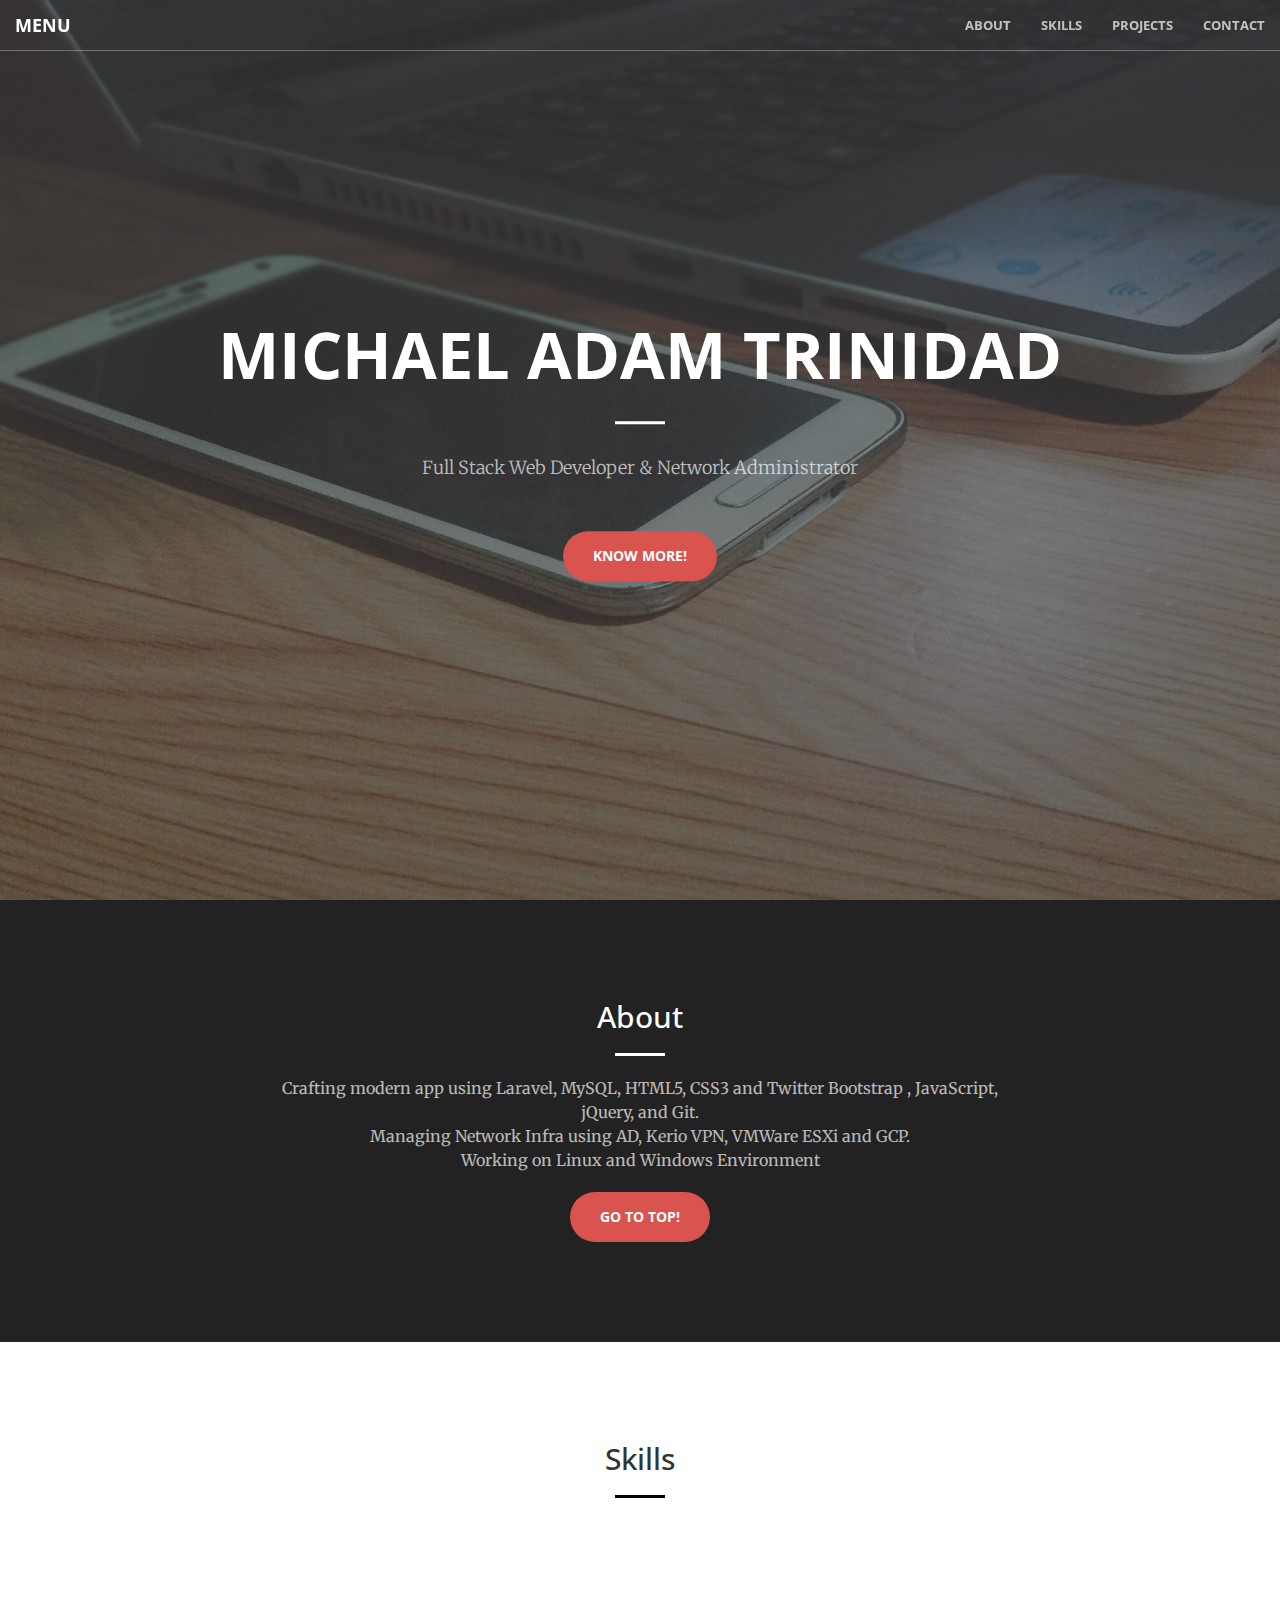
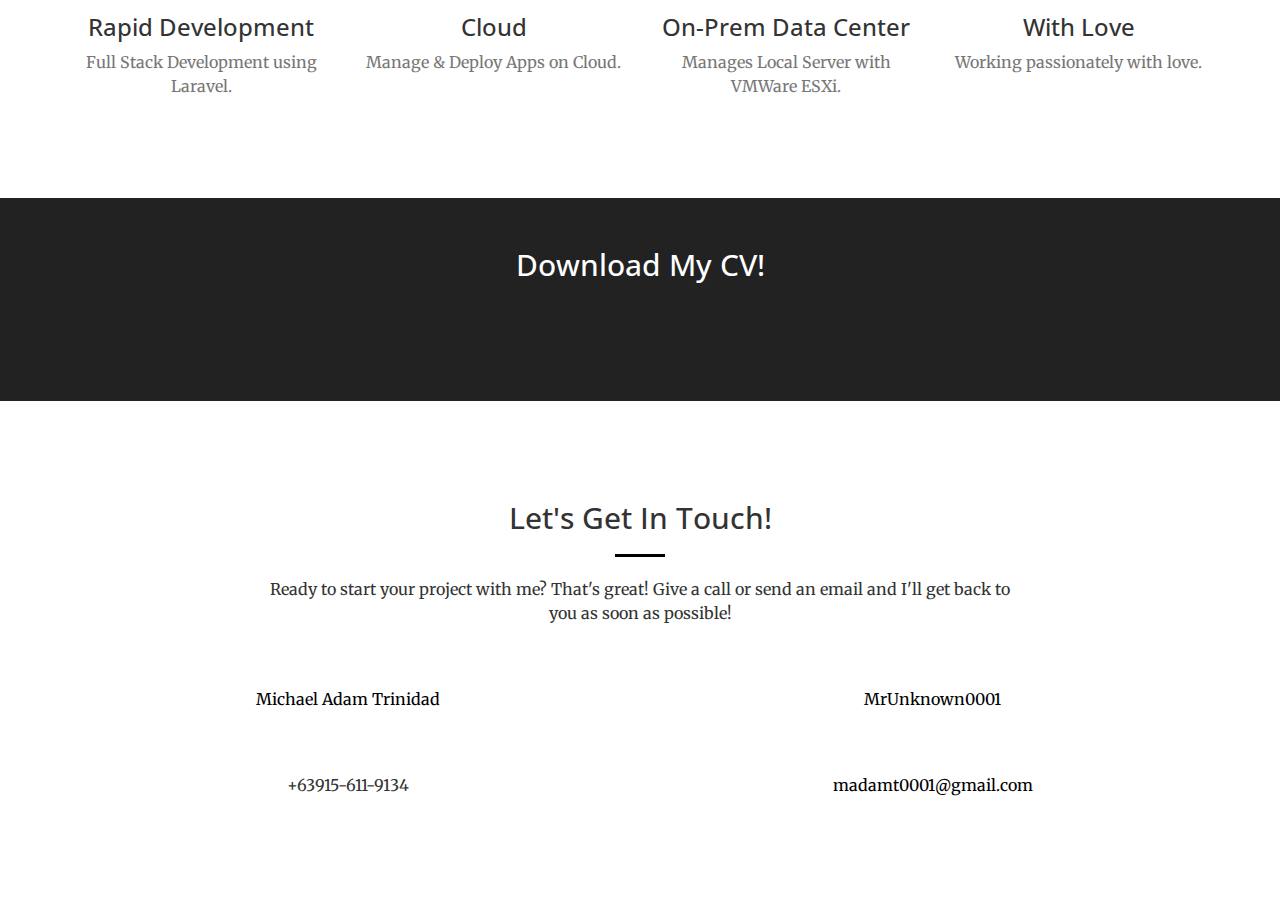
==== portfolio/index.html @ 3e6d8b41 "Updated Links" ====
<!DOCTYPE html>
<html lang="en">

<head>

    <meta charset="utf-8"/>
    <meta http-equiv="X-UA-Compatible" content="IE=edge"/>
    <meta name="viewport" content="width=device-width, initial-scale=1"/>
	<meta name="description" content="Michael Adam Estabillo Trinidad's Portfolio/Website."/>
    <meta name="keywords" content="michael adam trinidad, michael adam website, michael adam trinidad portfolio,
		michael adam tarlac, michael adam gerona tarlac"/>
	<meta name="robots" content="index/nofollow" />
    <meta name="author" content="Michael Adam E. Trinidad"/>
	
	<meta name="wot-verification" content="3be8ffccf00eaa9c3e6f"/>

    <title>Michael Adam E. Trindiad</title>

    <!-- Bootstrap Core CSS -->
    <link rel="stylesheet" href="css/bootstrap.min.css" type="text/css">

    <!-- Custom Fonts -->
    <link href='http://fonts.googleapis.com/css?family=Open+Sans:300italic,400italic,600italic,700italic,800italic,400,300,600,700,800' rel='stylesheet' type='text/css'>
    <link href='http://fonts.googleapis.com/css?family=Merriweather:400,300,300italic,400italic,700,700italic,900,900italic' rel='stylesheet' type='text/css'>
    <link rel="stylesheet" href="font-awesome/css/font-awesome.min.css" type="text/css">

    <!-- Plugin CSS -->
    <link rel="stylesheet" href="css/animate.min.css" type="text/css">

    <!-- Custom CSS -->
    <link rel="stylesheet" href="css/creative.css" type="text/css">

    <link rel="canonical" href="http://www.michaeladam.cf/" />
    
    <!-- HTML5 Shim and Respond.js IE8 support of HTML5 elements and media queries -->
    <!-- WARNING: Respond.js doesn't work if you view the page via file:// -->
    <!--[if lt IE 9]>
        <script src="https://oss.maxcdn.com/libs/html5shiv/3.7.0/html5shiv.js"></script>
        <script src="https://oss.maxcdn.com/libs/respond.js/1.4.2/respond.min.js"></script>
    <![endif]-->

</head>

<body id="page-top">

    <nav id="mainNav" class="navbar navbar-default navbar-fixed-top">
        <div class="container-fluid">
            <!-- Brand and toggle get grouped for better mobile display -->
            <div class="navbar-header">
                <button type="button" class="navbar-toggle collapsed" data-toggle="collapse" data-target="#bs-example-navbar-collapse-1">
                    <span class="sr-only">Toggle navigation</span>
                    <span class="icon-bar"></span>
                    <span class="icon-bar"></span>
                    <span class="icon-bar"></span>
                </button>
                <a class="navbar-brand page-scroll" href="#page-top">menu</a>
            </div>

            <!-- Collect the nav links, forms, and other content for toggling -->
            <div class="collapse navbar-collapse" id="bs-example-navbar-collapse-1">
                <ul class="nav navbar-nav navbar-right">
                    <li>
                        <a class="page-scroll" href="#about">About</a>
                    </li>
                    <li>
                        <a class="page-scroll" href="#skills">Skills</a>
                    </li>
                    <li>
                        <!-- <a class="page-scroll" href="#projects">Projects</a> -->
                        <a class="page-scroll" href="/projects">Projects</a>
                    </li>
                    <li>
                        <a class="page-scroll" href="#contact">Contact</a>
                    </li>
                </ul>
            </div>
            <!-- /.navbar-collapse -->
        </div>
        <!-- /.container-fluid -->
    </nav>

    <header>
        <div class="header-content">
            <div class="header-content-inner">
                <h1>Michael Adam Trinidad</h1>
                <hr class="light">
				<p>
				Full Stack Web Developer &amp; Network Administrator
				</p>
                <a href="#about" class="btn btn-danger btn-xl page-scroll">Know More!</a>
            </div>
        </div>
    </header>

    <section class="bg-dark" id="about">
        <div class="container">
            <div class="row">
                <div class="col-lg-8 col-lg-offset-2 text-center">
                    <h2 class="section-heading light">About</h2>
                    <hr class="light">
                    <p class="text-faded">
						Crafting modern app using Laravel, MySQL, HTML5, CSS3 and Twitter Bootstrap , JavaScript, jQuery, and Git.
                        <br>
                        Managing Network Infra using AD, Kerio VPN, VMWare ESXi and GCP.
                        <br>
                        Working on Linux and Windows Environment
					</p>
                    <a href="#" class="btn btn-danger btn-xl">Go To Top!</a>
                </div>
            </div>
        </div>
    </section>

    <section id="skills">
        <div class="container">
            <div class="row">
                <div class="col-lg-12 text-center">
                    <h2 class="section-heading">Skills</h2>
                    <div class="text-dark"><hr></div>
                </div>
            </div>
        </div>
        <div class="container">
            <div class="row">
                <div class="col-lg-3 col-md-6 text-center">
                    <div class="service-box">
                        <i class="fa fa-4x fa-flash wow bounceIn text-danger"></i>
                        <h3>Rapid Development</h3>
                        <p class="text-muted">Full Stack Development using Laravel.</p>
                    </div>
                </div>
                <div class="col-lg-3 col-md-6 text-center">
                    <div class="service-box">
                        <i class="fa fa-4x fa-cloud wow bounceIn text-danger" data-wow-delay=".1s"></i>
                        <h3>Cloud</h3>
                        <p class="text-muted">Manage &amp; Deploy Apps on Cloud.</p>
                    </div>
                </div>
                <div class="col-lg-3 col-md-6 text-center">
                    <div class="service-box">
                        <i class="fa fa-4x fa-server wow bounceIn text-danger" data-wow-delay=".2s"></i>
                        <h3>On-Prem Data Center</h3>
                        <p class="text-muted">Manages Local Server with VMWare ESXi.</p>
                    </div>
                </div>
                <div class="col-lg-3 col-md-6 text-center">
                    <div class="service-box">
                        <i class="fa fa-4x fa-heart wow bounceIn text-danger" data-wow-delay=".3s"></i>
                        <h3>With Love</h3>
                        <p class="text-muted">Working passionately with love.</p>
                    </div>
                </div>
            </div>
        </div>
    </section>

    <!-- <section class="no-padding" id="projects">
        <div class="container-fluid">
            <div class="row">
                <h2 class="text-center">Projects</h2>
                <hr class="bg-dark">
                <div class="col-md-6">
                    <h3>Github Repo</h3>
                    <ul>
                        <li><a href="https://github.com/mrunknown0001" target="_blank">Public Repo</a></li>
                    </ul>
                </div>
                <div class="col-md-6">
                    <h3>Live Project</h3>
                    <ul>
                        <li><a href="https://brooksidegroup.org" target="_blank">Brookside Group of Companies</a></li>
                        <li><a href="https://status.bfcgroup.ph" target="_blank">Status Page System</a></li>
                        <li><a href="https://helpdesk.bfcgroup.ph" target="_blank">Helpdesk Facility</a></li>
                        <li><a href="https://jwo.bfcgroup.ph" target="_blank">Job Order Management</a></li>
                    </ul>
                </div>
            </div>
        </div>
    </section> -->

    <aside class="bg-dark">
        <div class="container text-center">
            <div class="call-to-action">
                <h2>Download My CV!</h2>
                <a href="docs/CV.pdf" target="_blank" class="btn btn-danger btn-xl wow tada">Click Me!</a>
            </div>
        </div>
    </aside>

    <section id="contact">
        <div class="container">
            <div class="row">
                <div class="col-lg-8 col-lg-offset-2 text-center">
                    <h2 class="section-heading">Let's Get In Touch!</h2>
                    <hr class="text-danger">
                    <p>Ready to start your project with me? That's great! Give a call or send an email and I'll get back to you as soon as possible!</p>
                </div>
            </div>
            <div class="row">
                <div class="col-md-6 text-center">
                    <i class="fa fa-linkedin-square fa-3x wow bounceIn"></i>
                    <p><a href="https://www.linkedin.com/in/michael-adam-trinidad-03480523b/" target="_blank">Michael Adam Trinidad</a></p>
                </div>
                <div class="col-md-6 text-center">
                    <i class="fa fa-github fa-3x wow bounceIn"></i>
                    <p><a href="https://github.com/mrunknown0001" target="_blank">MrUnknown0001</a></p>
                </div>
                <div class="col-md-6  text-center">
                    <i class="fa fa-phone fa-3x wow bounceIn"></i>
                    <p>+63915-611-9134</p>
                </div>
                <div class="col-md-6 text-center">
                    <i class="fa fa-envelope-o fa-3x wow bounceIn" data-wow-delay=".1s"></i>
                    <p><a href="mailto:madamt0001@gmail.com">madamt0001@gmail.com</a></p>
                </div>
            </div>
        </div>
    </section>

    <!-- jQuery -->
    <script src="js/jquery.js"></script>

    <!-- Bootstrap Core JavaScript -->
    <script src="js/bootstrap.min.js"></script>

    <!-- Plugin JavaScript -->
    <script src="js/jquery.easing.min.js"></script>
    <script src="js/jquery.fittext.js"></script>
    <script src="js/wow.min.js"></script>

    <!-- Custom Theme JavaScript -->
    <script src="js/creative.js"></script>

</body>

</html><?php
	exit();
?>
---- portfolio/css/creative.css ----
/*!
 * Start Bootstrap - Creative Bootstrap Theme (http://startbootstrap.com)
 * Code licensed under the Apache License v2.0.
 * For details, see http://www.apache.org/licenses/LICENSE-2.0.
 */

html,
body {
    width: 100%;
    height: 100%;
}

body {
    font-family: Merriweather,'Helvetica Neue',Arial,sans-serif;
}

hr {
    max-width: 50px;
    border-color: #000;
    border-width: 3px;
}

hr.light {
    border-color: #fff;
}

a {
    color: #000;
    -webkit-transition: all .35s;
    -moz-transition: all .35s;
    transition: all .35s;
}

a:hover,
a:focus {
    color: #a94442;
}

h1,
h2,
h3,
h4,
h5,
h6 {
    font-family: 'Open Sans','Helvetica Neue',Arial,sans-serif;
}

p {
    margin-bottom: 20px;
    font-size: 16px;
    line-height: 1.5;
}

.bg-primary {
    background-color: #3498db;
}

.bg-dark {
    color: #fff;
    background-color: #222;
}

.text-faded {
    color: rgba(255,255,255,.7);
}

section {
    padding: 100px 0;
}

aside {
    padding: 50px 0;
}

.no-padding {
    padding: 0;
}

.navbar-default {
    border-color: rgba(34,34,34,.05);
    font-family: 'Open Sans','Helvetica Neue',Arial,sans-serif;
    background-color: #fff;
    -webkit-transition: all .35s;
    -moz-transition: all .35s;
    transition: all .35s;
}

.navbar-default .navbar-header .navbar-brand {
    text-transform: uppercase;
    font-family: 'Open Sans','Helvetica Neue',Arial,sans-serif;
    font-weight: 700;
    color: #3498db;
}

.navbar-default .navbar-header .navbar-brand:hover,
.navbar-default .navbar-header .navbar-brand:focus {
    color: #a94442;
}

.navbar-default .nav > li>a,
.navbar-default .nav>li>a:focus {
    text-transform: uppercase;
    font-size: 13px;
    font-weight: 700;
    color: #222;
}

.navbar-default .nav > li>a:hover,
.navbar-default .nav>li>a:focus:hover {
    color: #3498db;
}

.navbar-default .nav > li.active>a,
.navbar-default .nav>li.active>a:focus {
    color: #a94442 !important;
    background-color: transparent;
}

.navbar-default .nav > li.active>a:hover,
.navbar-default .nav>li.active>a:focus:hover {
    background-color: transparent;
}

@media(min-width:768px) {
    .navbar-default {
        border-color: rgba(255,255,255,.3);
        background-color: transparent;
    }

    .navbar-default .navbar-header .navbar-brand {
        color: rgba(255,255,255,.7);
    }

    .navbar-default .navbar-header .navbar-brand:hover,
    .navbar-default .navbar-header .navbar-brand:focus {
        color: #fff;
    }

    .navbar-default .nav > li>a,
    .navbar-default .nav>li>a:focus {
        color: rgba(255,255,255,.7);
    }

    .navbar-default .nav > li>a:hover,
    .navbar-default .nav>li>a:focus:hover {
        color: #fff;
    }

    .navbar-default.affix {
        border-color: rgba(34,34,34,.05);
        background-color: #fff;
    }

    .navbar-default.affix .navbar-header .navbar-brand {
        font-size: 14px;
        color: #3498db;
    }

    .navbar-default.affix .navbar-header .navbar-brand:hover,
    .navbar-default.affix .navbar-header .navbar-brand:focus {
        color: #eb3812;
    }

    .navbar-default.affix .nav > li>a,
    .navbar-default.affix .nav>li>a:focus {
        color: #222;
    }

    .navbar-default.affix .nav > li>a:hover,
    .navbar-default.affix .nav>li>a:focus:hover {
        color: #3498db;
    }
}

header {
    position: relative;
    width: 100%;
    min-height: auto;
    text-align: center;
    color: #fff;
    background-image: url(../img/header.jpg);
    background-position: center;
    -webkit-background-size: cover;
    -moz-background-size: cover;
    background-size: cover;
    -o-background-size: cover;
}

header .header-content {
    position: relative;
    width: 100%;
    padding: 100px 15px;
    text-align: center;
}

header .header-content .header-content-inner h1 {
    margin-top: 0;
    margin-bottom: 0;
    text-transform: uppercase;
    font-weight: 700;
}

header .header-content .header-content-inner hr {
    margin: 30px auto;
}

header .header-content .header-content-inner p {
    margin-bottom: 50px;
    font-size: 16px;
    font-weight: 300;
    color: rgba(255,255,255,.7);
}

@media(min-width:768px) {
    header {
        min-height: 100%;
    }

    header .header-content {
        position: absolute;
        top: 50%;
        padding: 0 50px;
        -webkit-transform: translateY(-50%);
        -ms-transform: translateY(-50%);
        transform: translateY(-50%);
    }

    header .header-content .header-content-inner {
        margin-right: auto;
        margin-left: auto;
        max-width: 1000px;
    }

    header .header-content .header-content-inner p {
        margin-right: auto;
        margin-left: auto;
        max-width: 80%;
        font-size: 18px;
    }
}

.section-heading {
    margin-top: 0;
}

.service-box {
    margin: 50px auto 0;
    max-width: 400px;
}

@media(min-width:992px) {
    .service-box {
        margin: 20px auto 0;
    }
}

.service-box p {
    margin-bottom: 0;
}

.portfolio-box {
    display: block;
    position: relative;
    margin: 0 auto;
    max-width: 650px;
}

.portfolio-box .portfolio-box-caption {
    display: block;
    position: absolute;
    bottom: 0;
    width: 100%;
    height: 100%;
    text-align: center;
    color: #fff;
    opacity: 0;
    background: rgba(52, 152, 219,1.0);
    -webkit-transition: all .35s;
    -moz-transition: all .35s;
    transition: all .35s;
}

.portfolio-box .portfolio-box-caption .portfolio-box-caption-content {
    position: absolute;
    top: 50%;
    width: 100%;
    text-align: center;
    transform: translateY(-50%);
}

.portfolio-box .portfolio-box-caption .portfolio-box-caption-content .project-category,
.portfolio-box .portfolio-box-caption .portfolio-box-caption-content .project-name {
    padding: 0 15px;
    font-family: 'Open Sans','Helvetica Neue',Arial,sans-serif;
}

.portfolio-box .portfolio-box-caption .portfolio-box-caption-content .project-category {
    text-transform: uppercase;
    font-size: 14px;
    font-weight: 600;
}

.portfolio-box .portfolio-box-caption .portfolio-box-caption-content .project-name {
    font-size: 18px;
}

.portfolio-box:hover .portfolio-box-caption {
    opacity: 1;
}

@media(min-width:768px) {
    .portfolio-box .portfolio-box-caption .portfolio-box-caption-content .project-category {
        font-size: 16px;
    }

    .portfolio-box .portfolio-box-caption .portfolio-box-caption-content .project-name {
        font-size: 22px;
    }
}

.call-to-action h2 {
    margin: 0 auto 20px;
}

.text-primary {
    color: #3498db;
}

.no-gutter > [class*=col-] {
    padding-right: 0;
    padding-left: 0;
}

.btn-default {
    border-color: #fff;
    color: #222;
    background-color: #fff;
    -webkit-transition: all .35s;
    -moz-transition: all .35s;
    transition: all .35s;
}

.btn-default:hover,
.btn-default:focus,
.btn-default.focus,
.btn-default:active,
.btn-default.active,
.open > .dropdown-toggle.btn-default {
    border-color: #ededed;
    color: #222;
    background-color: #f2f2f2;
}

.btn-default:active,
.btn-default.active,
.open > .dropdown-toggle.btn-default {
    background-image: none;
}

.btn-default.disabled,
.btn-default[disabled],
fieldset[disabled] .btn-default,
.btn-default.disabled:hover,
.btn-default[disabled]:hover,
fieldset[disabled] .btn-default:hover,
.btn-default.disabled:focus,
.btn-default[disabled]:focus,
fieldset[disabled] .btn-default:focus,
.btn-default.disabled.focus,
.btn-default[disabled].focus,
fieldset[disabled] .btn-default.focus,
.btn-default.disabled:active,
.btn-default[disabled]:active,
fieldset[disabled] .btn-default:active,
.btn-default.disabled.active,
.btn-default[disabled].active,
fieldset[disabled] .btn-default.active {
    border-color: #fff;
    background-color: #fff;
}

.btn-default .badge {
    color: #fff;
    background-color: #222;
}


.btn-primary {
    border-color: #3498db;
    color: #fff;
    background-color: #3498db;
    -webkit-transition: all .35s;
    -moz-transition: all .35s;
    transition: all .35s;
}

.btn-primary:hover,
.btn-primary:focus,
.btn-primary.focus,
.btn-primary:active,
.btn-primary.active,
.open > .dropdown-toggle.btn-primary {
    border-color: #ed431f;
    color: #fff;
    background-color: #00ccff;
}

.btn-primary:active,
.btn-primary.active,
.open > .dropdown-toggle.btn-primary {
    background-image: none;
}

.btn-primary.disabled,
.btn-primary[disabled],
fieldset[disabled] .btn-primary,
.btn-primary.disabled:hover,
.btn-primary[disabled]:hover,
fieldset[disabled] .btn-primary:hover,
.btn-primary.disabled:focus,
.btn-primary[disabled]:focus,
fieldset[disabled] .btn-primary:focus,
.btn-primary.disabled.focus,
.btn-primary[disabled].focus,
fieldset[disabled] .btn-primary.focus,
.btn-primary.disabled:active,
.btn-primary[disabled]:active,
fieldset[disabled] .btn-primary:active,
.btn-primary.disabled.active,
.btn-primary[disabled].active,
fieldset[disabled] .btn-primary.active {
    border-color: #3498db;
    background-color: #3498db;
}

.btn-primary .badge {
    color: #3498db;
    background-color: #fff;
}

.btn {
    border: 0;
    border-radius: 300px;
    text-transform: uppercase;
    font-family: 'Open Sans','Helvetica Neue',Arial,sans-serif;
    font-weight: 700;
}

.btn-xl {
    padding: 15px 30px;
}

::-moz-selection {
    text-shadow: none;
    color: #fff;
    background: #222;
}

::selection {
    text-shadow: none;
    color: #fff;
    background: #222;
}

img::selection {
    color: #fff;
    background: 0 0;
}

img::-moz-selection {
    color: #fff;
    background: 0 0;
}

body {
    webkit-tap-highlight-color: #222;
}
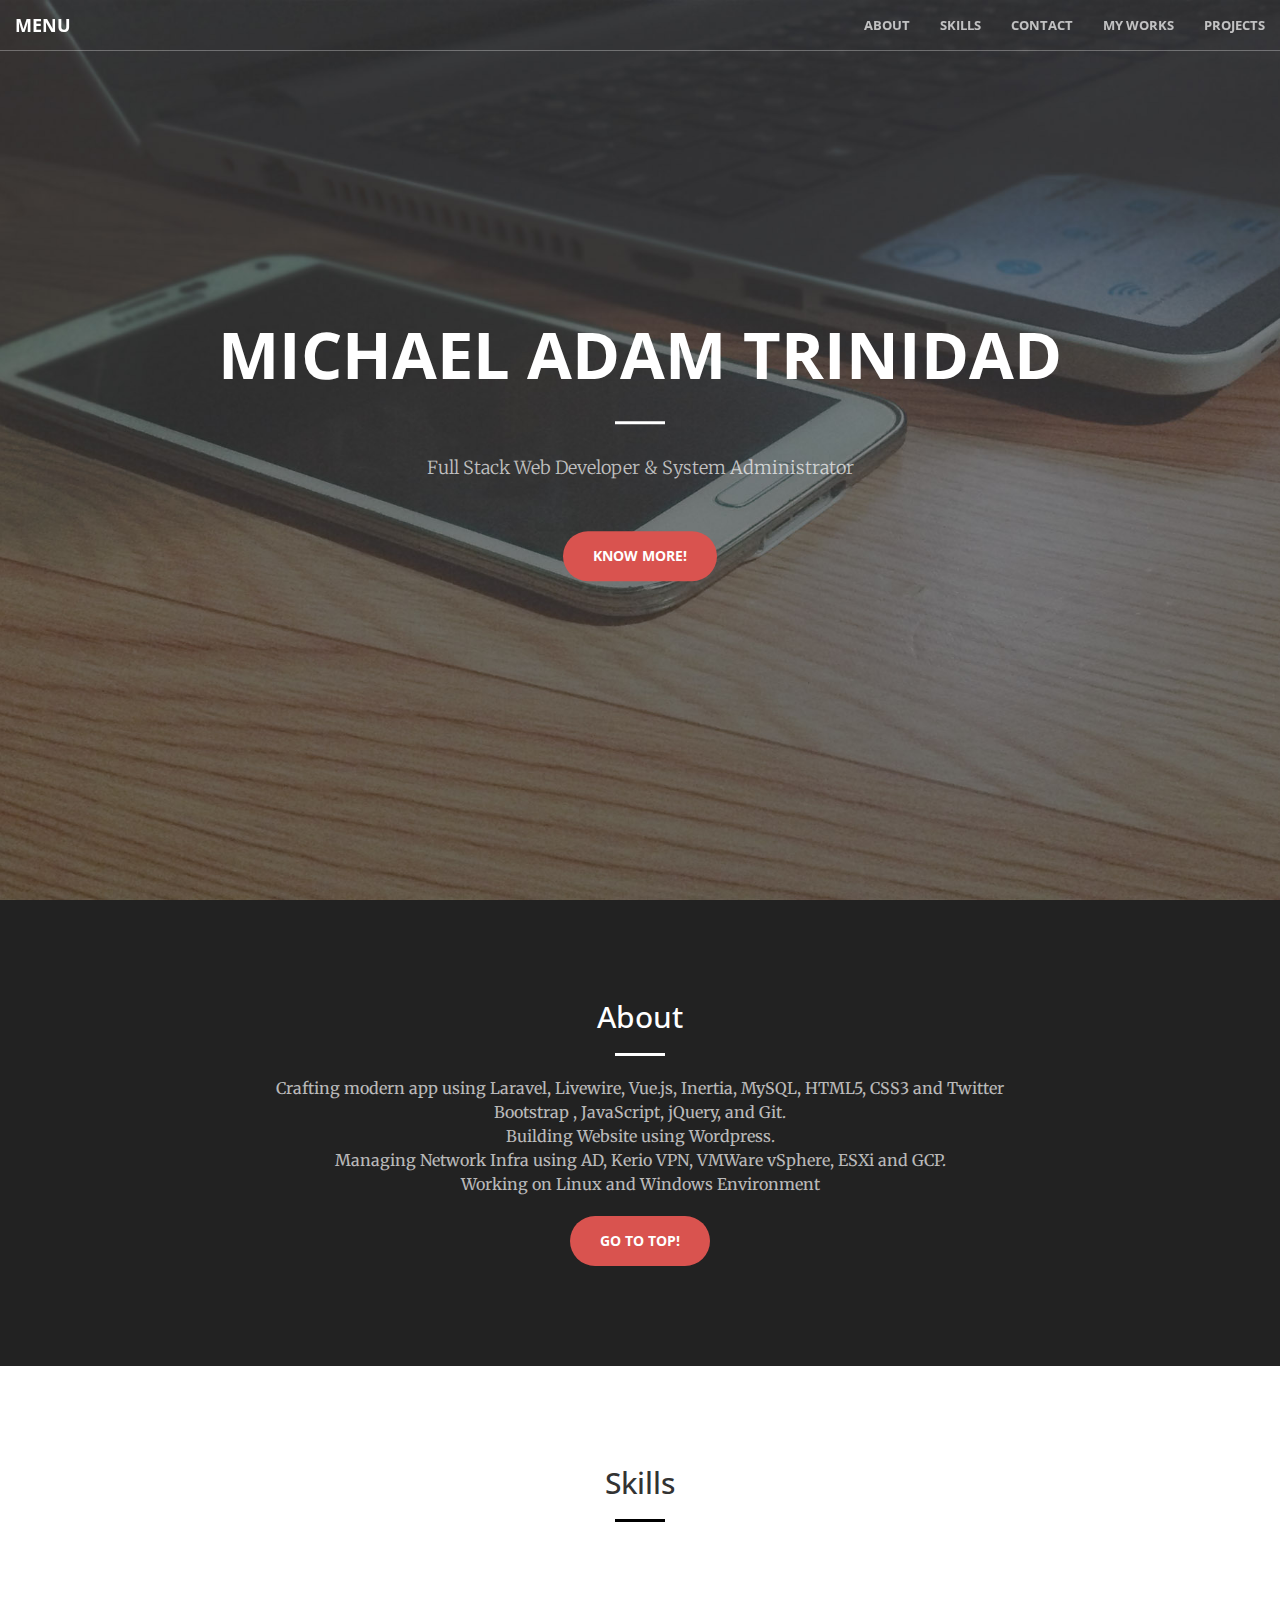
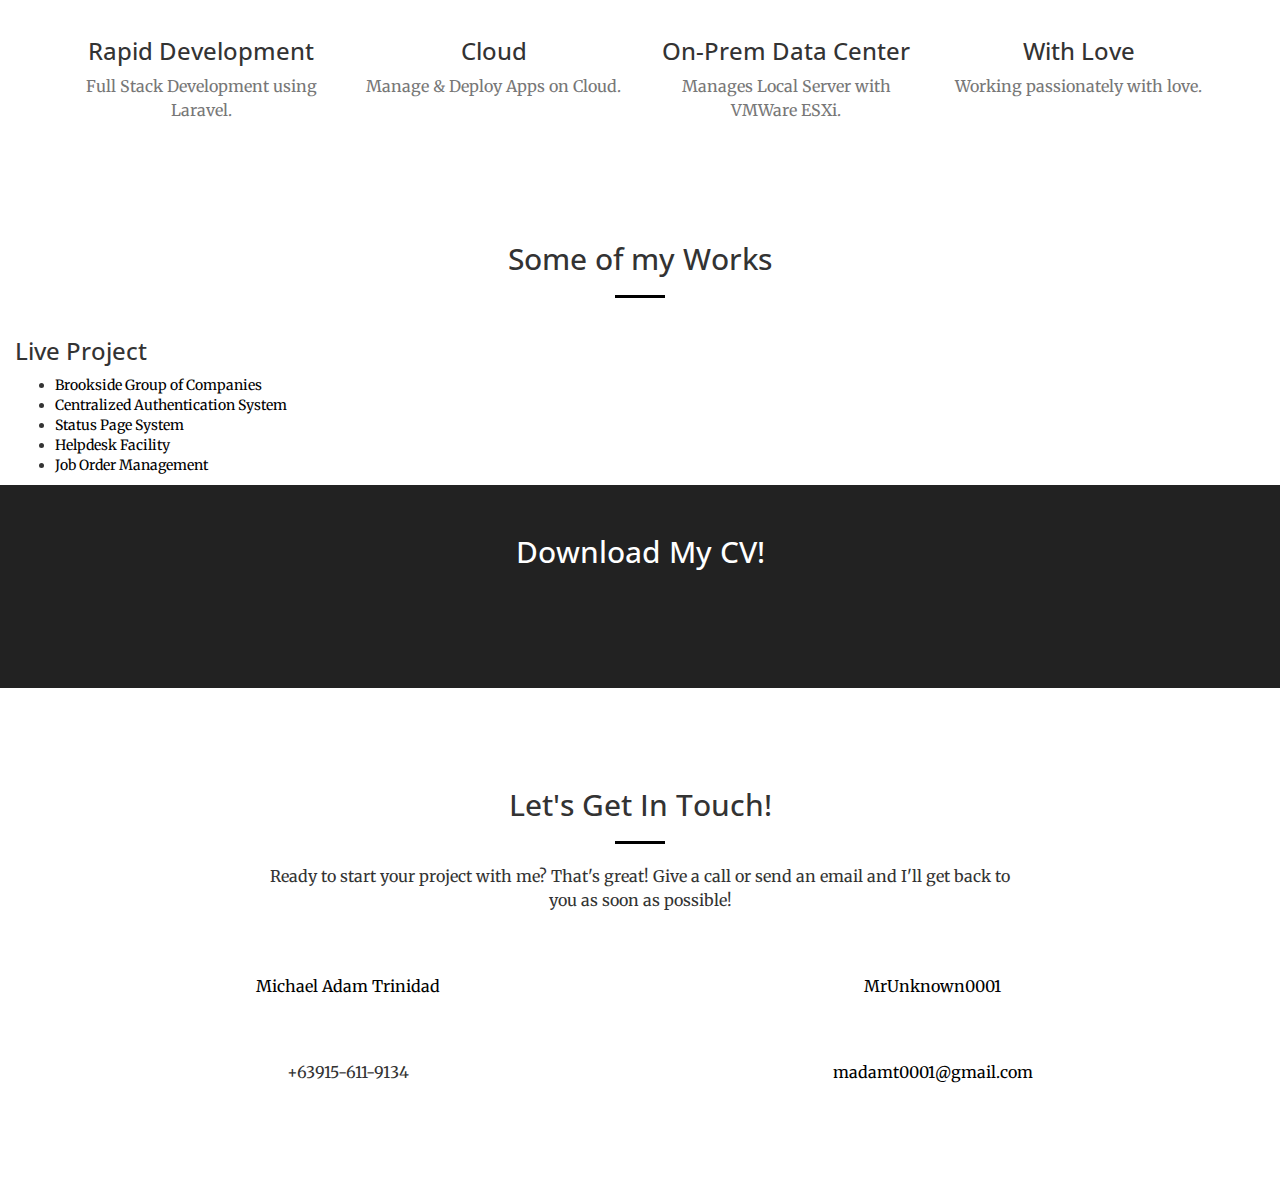
==== commit 77ce3f45: "Updated Links and Added Content" ====
--- a/portfolio/index.html
+++ b/portfolio/index.html
@@ -66,11 +66,13 @@
                         <a class="page-scroll" href="#skills">Skills</a>
                     </li>
                     <li>
-                        <!-- <a class="page-scroll" href="#projects">Projects</a> -->
+                        <a class="page-scroll" href="#contact">Contact</a>
+                    </li>
+                    <li>
+                        <a class="page-scroll" href="#my_works">My Works</a>
+                    </li>
+                    <li>
                         <a class="page-scroll" href="/projects">Projects</a>
-                    </li>
-                    <li>
-                        <a class="page-scroll" href="#contact">Contact</a>
                     </li>
                 </ul>
             </div>
@@ -85,7 +87,7 @@
                 <h1>Michael Adam Trinidad</h1>
                 <hr class="light">
 				<p>
-				Full Stack Web Developer &amp; Network Administrator
+				Full Stack Web Developer &amp; System Administrator
 				</p>
                 <a href="#about" class="btn btn-danger btn-xl page-scroll">Know More!</a>
             </div>
@@ -99,9 +101,11 @@
                     <h2 class="section-heading light">About</h2>
                     <hr class="light">
                     <p class="text-faded">
-						Crafting modern app using Laravel, MySQL, HTML5, CSS3 and Twitter Bootstrap , JavaScript, jQuery, and Git.
+						Crafting modern app using Laravel, Livewire, Vue.js, Inertia, MySQL, HTML5, CSS3 and Twitter Bootstrap , JavaScript, jQuery, and Git.
                         <br>
-                        Managing Network Infra using AD, Kerio VPN, VMWare ESXi and GCP.
+                        Building Website using Wordpress.
+                        <br>
+                        Managing Network Infra using AD, Kerio VPN, VMWare vSphere, ESXi and GCP.
                         <br>
                         Working on Linux and Windows Environment
 					</p>
@@ -154,21 +158,16 @@
         </div>
     </section>
 
-    <!-- <section class="no-padding" id="projects">
+    <section class="no-padding" id="my_works">
         <div class="container-fluid">
             <div class="row">
-                <h2 class="text-center">Projects</h2>
+                <h2 class="text-center">Some of my Works</h2>
                 <hr class="bg-dark">
-                <div class="col-md-6">
-                    <h3>Github Repo</h3>
-                    <ul>
-                        <li><a href="https://github.com/mrunknown0001" target="_blank">Public Repo</a></li>
-                    </ul>
-                </div>
-                <div class="col-md-6">
+                <div class="col-md-12">
                     <h3>Live Project</h3>
                     <ul>
                         <li><a href="https://brooksidegroup.org" target="_blank">Brookside Group of Companies</a></li>
+                        <li><a href="https://bfcgroup.ph" target="_blank">Centralized Authentication System</a></li>
                         <li><a href="https://status.bfcgroup.ph" target="_blank">Status Page System</a></li>
                         <li><a href="https://helpdesk.bfcgroup.ph" target="_blank">Helpdesk Facility</a></li>
                         <li><a href="https://jwo.bfcgroup.ph" target="_blank">Job Order Management</a></li>
@@ -176,7 +175,7 @@
                 </div>
             </div>
         </div>
-    </section> -->
+    </section>
 
     <aside class="bg-dark">
         <div class="container text-center">
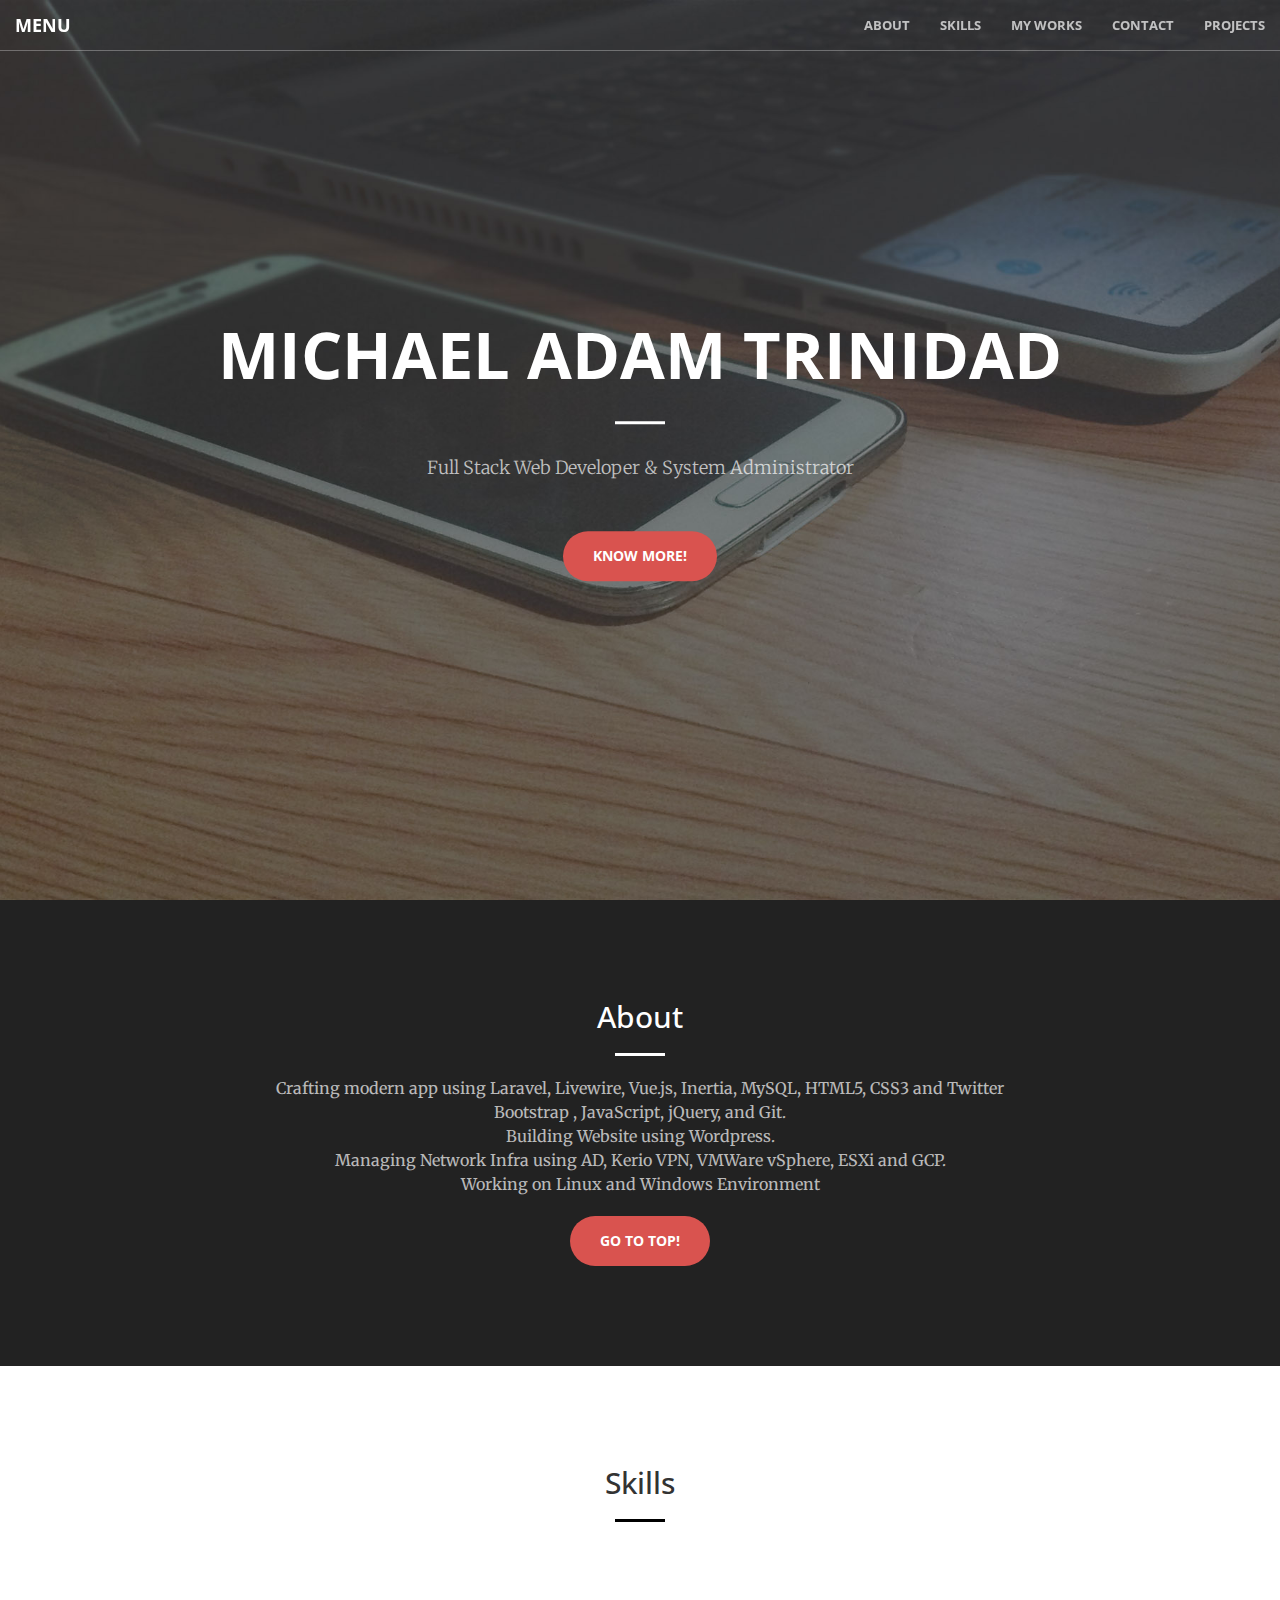
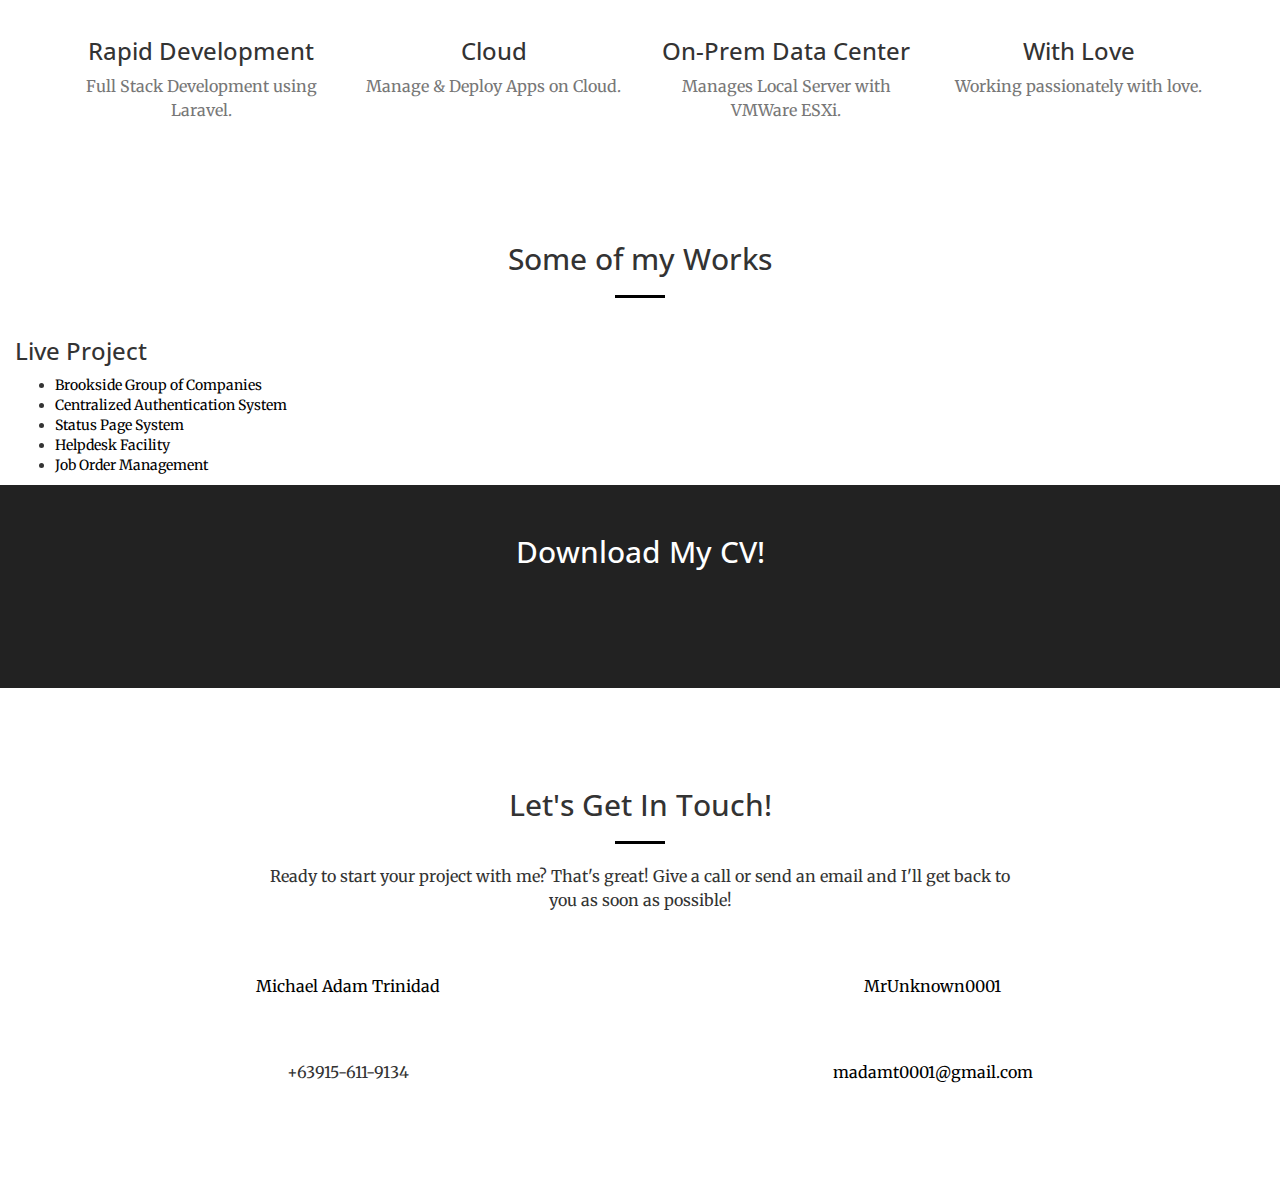
==== commit f2acc6e7: "Updated Links and Added Content" ====
--- a/portfolio/index.html
+++ b/portfolio/index.html
@@ -66,10 +66,10 @@
                         <a class="page-scroll" href="#skills">Skills</a>
                     </li>
                     <li>
+                        <a class="page-scroll" href="#my_works">My Works</a>
+                    </li>
+                    <li>
                         <a class="page-scroll" href="#contact">Contact</a>
-                    </li>
-                    <li>
-                        <a class="page-scroll" href="#my_works">My Works</a>
                     </li>
                     <li>
                         <a class="page-scroll" href="/projects">Projects</a>
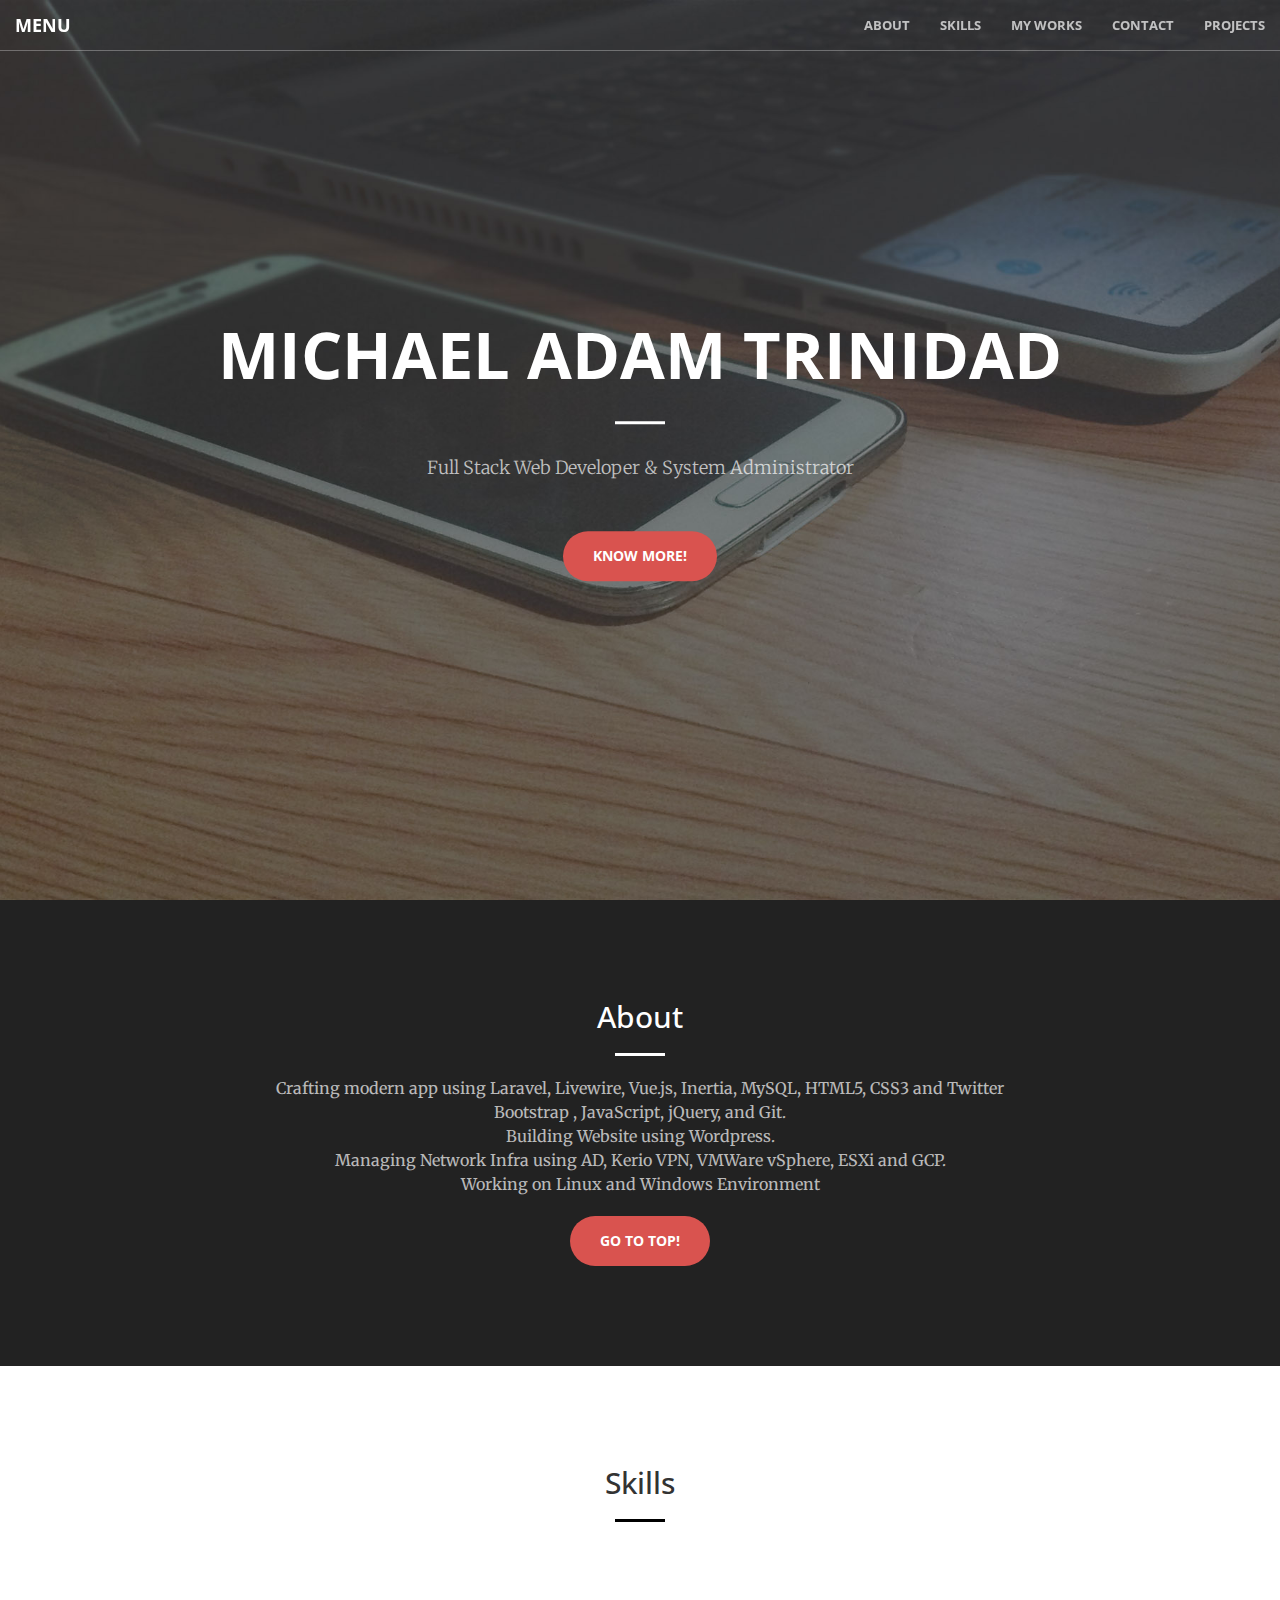
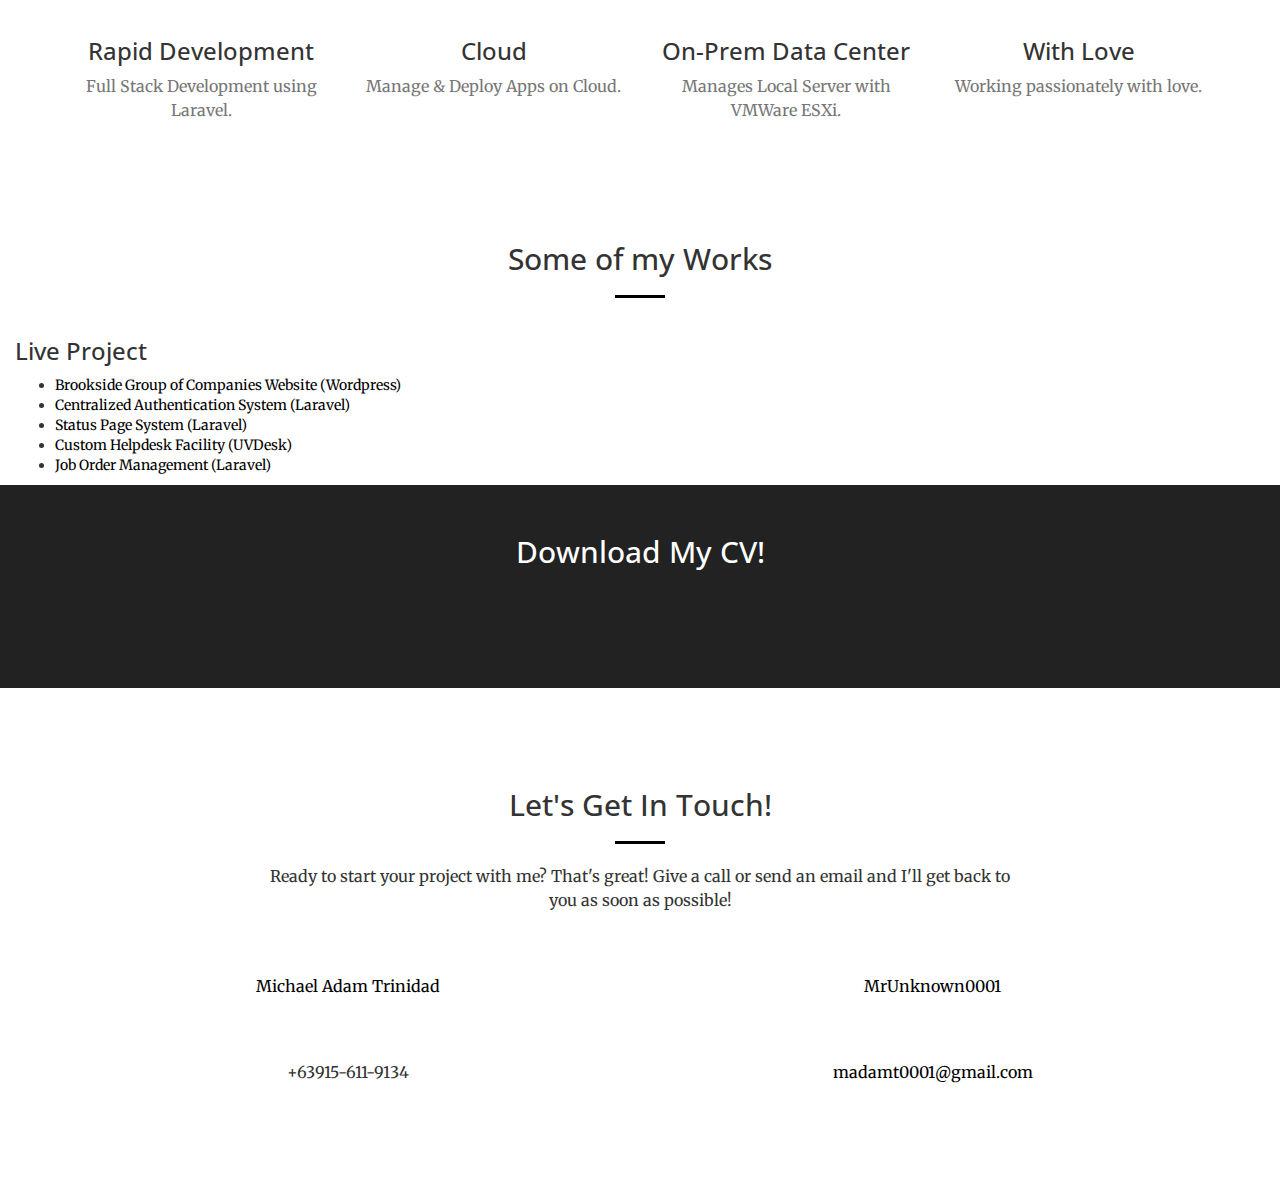
==== commit 35aaae2b: "Updated Links and Added Content" ====
--- a/portfolio/index.html
+++ b/portfolio/index.html
@@ -166,11 +166,11 @@
                 <div class="col-md-12">
                     <h3>Live Project</h3>
                     <ul>
-                        <li><a href="https://brooksidegroup.org" target="_blank">Brookside Group of Companies</a></li>
-                        <li><a href="https://bfcgroup.ph" target="_blank">Centralized Authentication System</a></li>
-                        <li><a href="https://status.bfcgroup.ph" target="_blank">Status Page System</a></li>
-                        <li><a href="https://helpdesk.bfcgroup.ph" target="_blank">Helpdesk Facility</a></li>
-                        <li><a href="https://jwo.bfcgroup.ph" target="_blank">Job Order Management</a></li>
+                        <li><a href="https://brooksidegroup.org" target="_blank">Brookside Group of Companies Website (Wordpress)</a></li>
+                        <li><a href="https://bfcgroup.ph" target="_blank">Centralized Authentication System (Laravel)</a></li>
+                        <li><a href="https://status.bfcgroup.ph" target="_blank">Status Page System (Laravel)</a></li>
+                        <li><a href="https://helpdesk.bfcgroup.ph" target="_blank">Custom Helpdesk Facility (UVDesk)</a></li>
+                        <li><a href="https://jwo.bfcgroup.ph" target="_blank">Job Order Management (Laravel)</a></li>
                     </ul>
                 </div>
             </div>
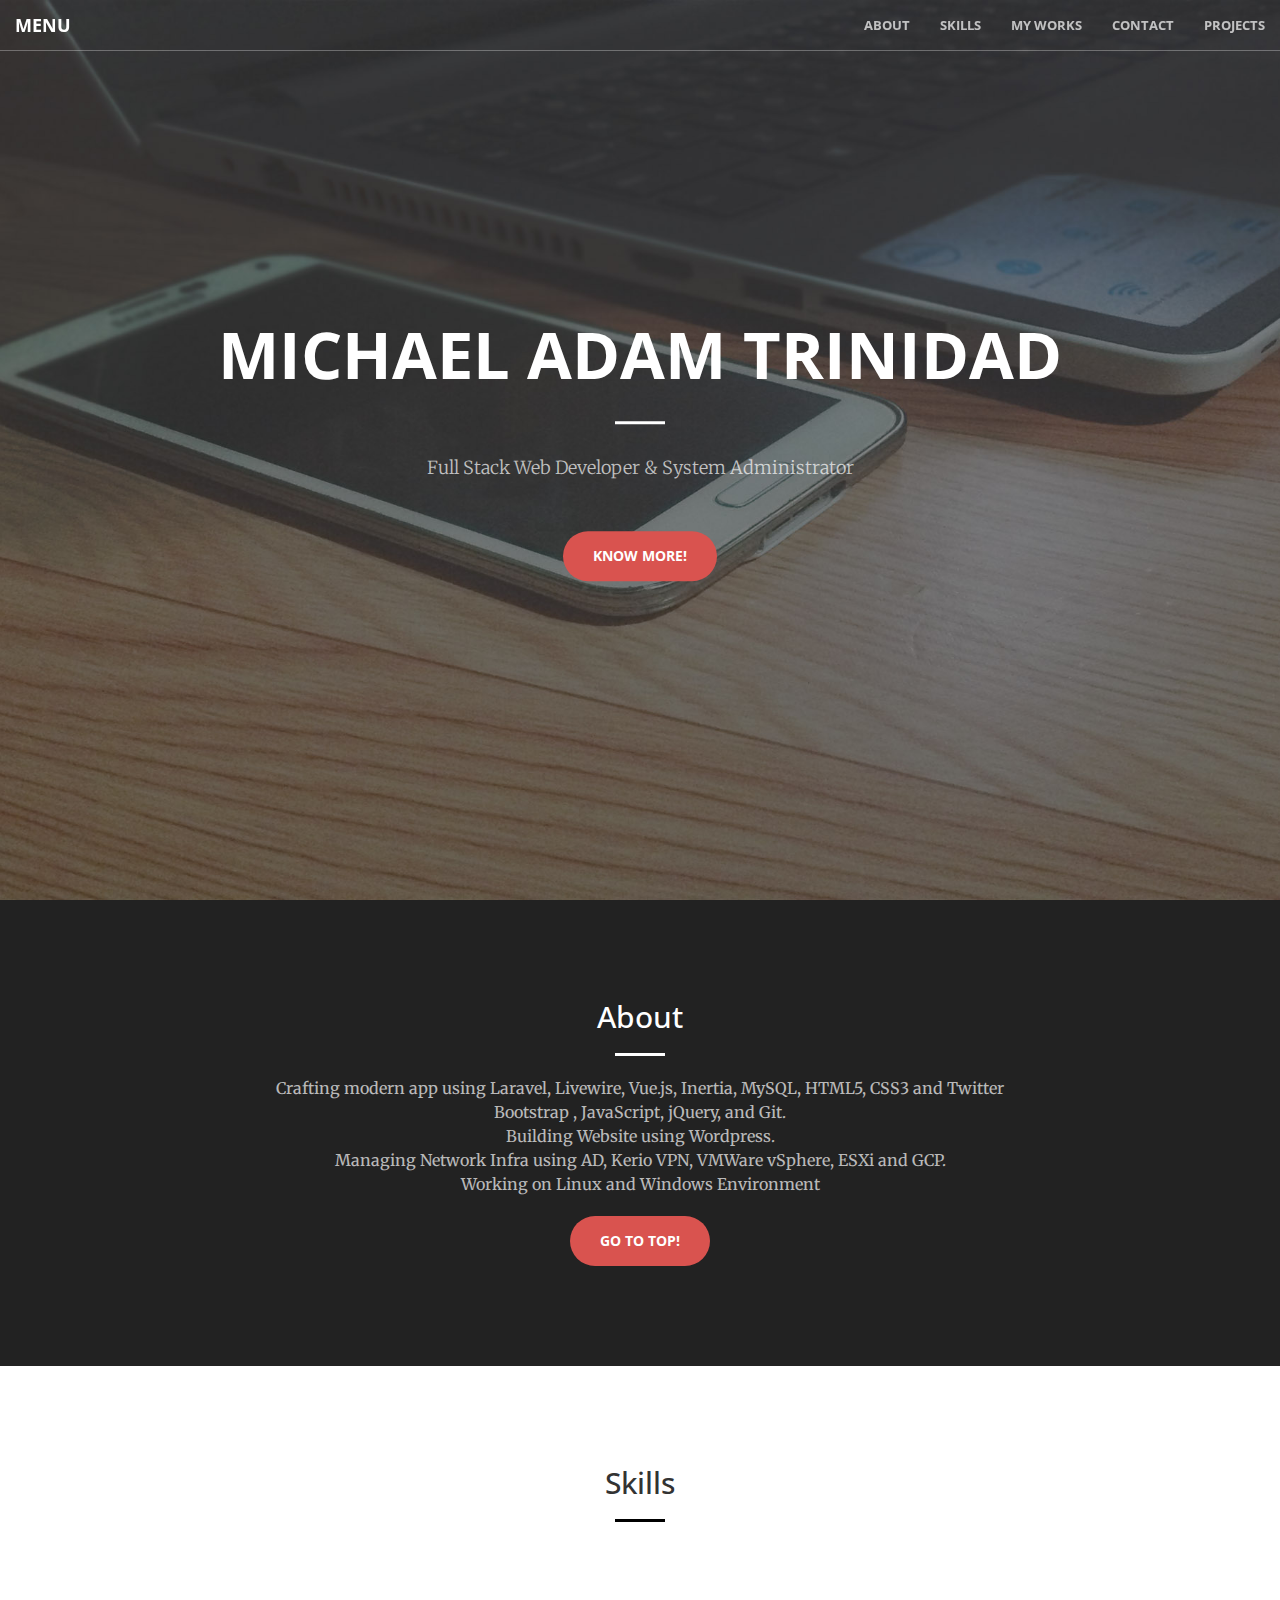
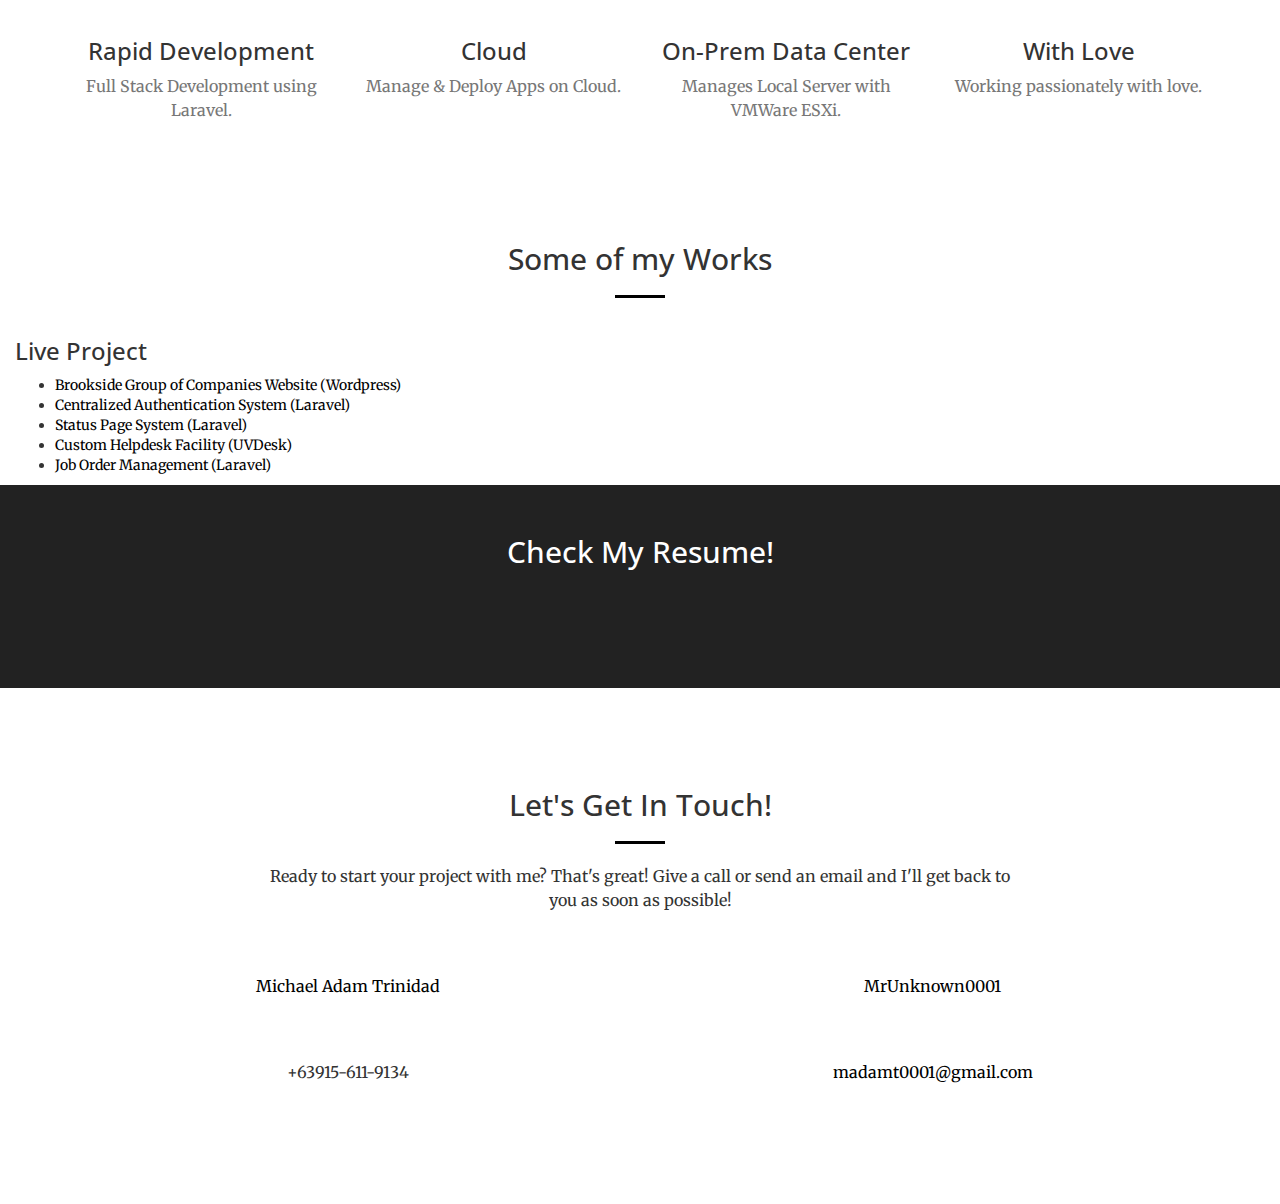
==== commit 4f5e5dbd: "updated" ====
--- a/portfolio/index.html
+++ b/portfolio/index.html
@@ -180,8 +180,8 @@
     <aside class="bg-dark">
         <div class="container text-center">
             <div class="call-to-action">
-                <h2>Download My CV!</h2>
-                <a href="docs/CV.pdf" target="_blank" class="btn btn-danger btn-xl wow tada">Click Me!</a>
+                <h2>Check My Resume!</h2>
+                <a href="https://resume.io/r/oZkEIbDtg" target="_blank" class="btn btn-danger btn-xl wow tada">Click Me!</a>
             </div>
         </div>
     </aside>
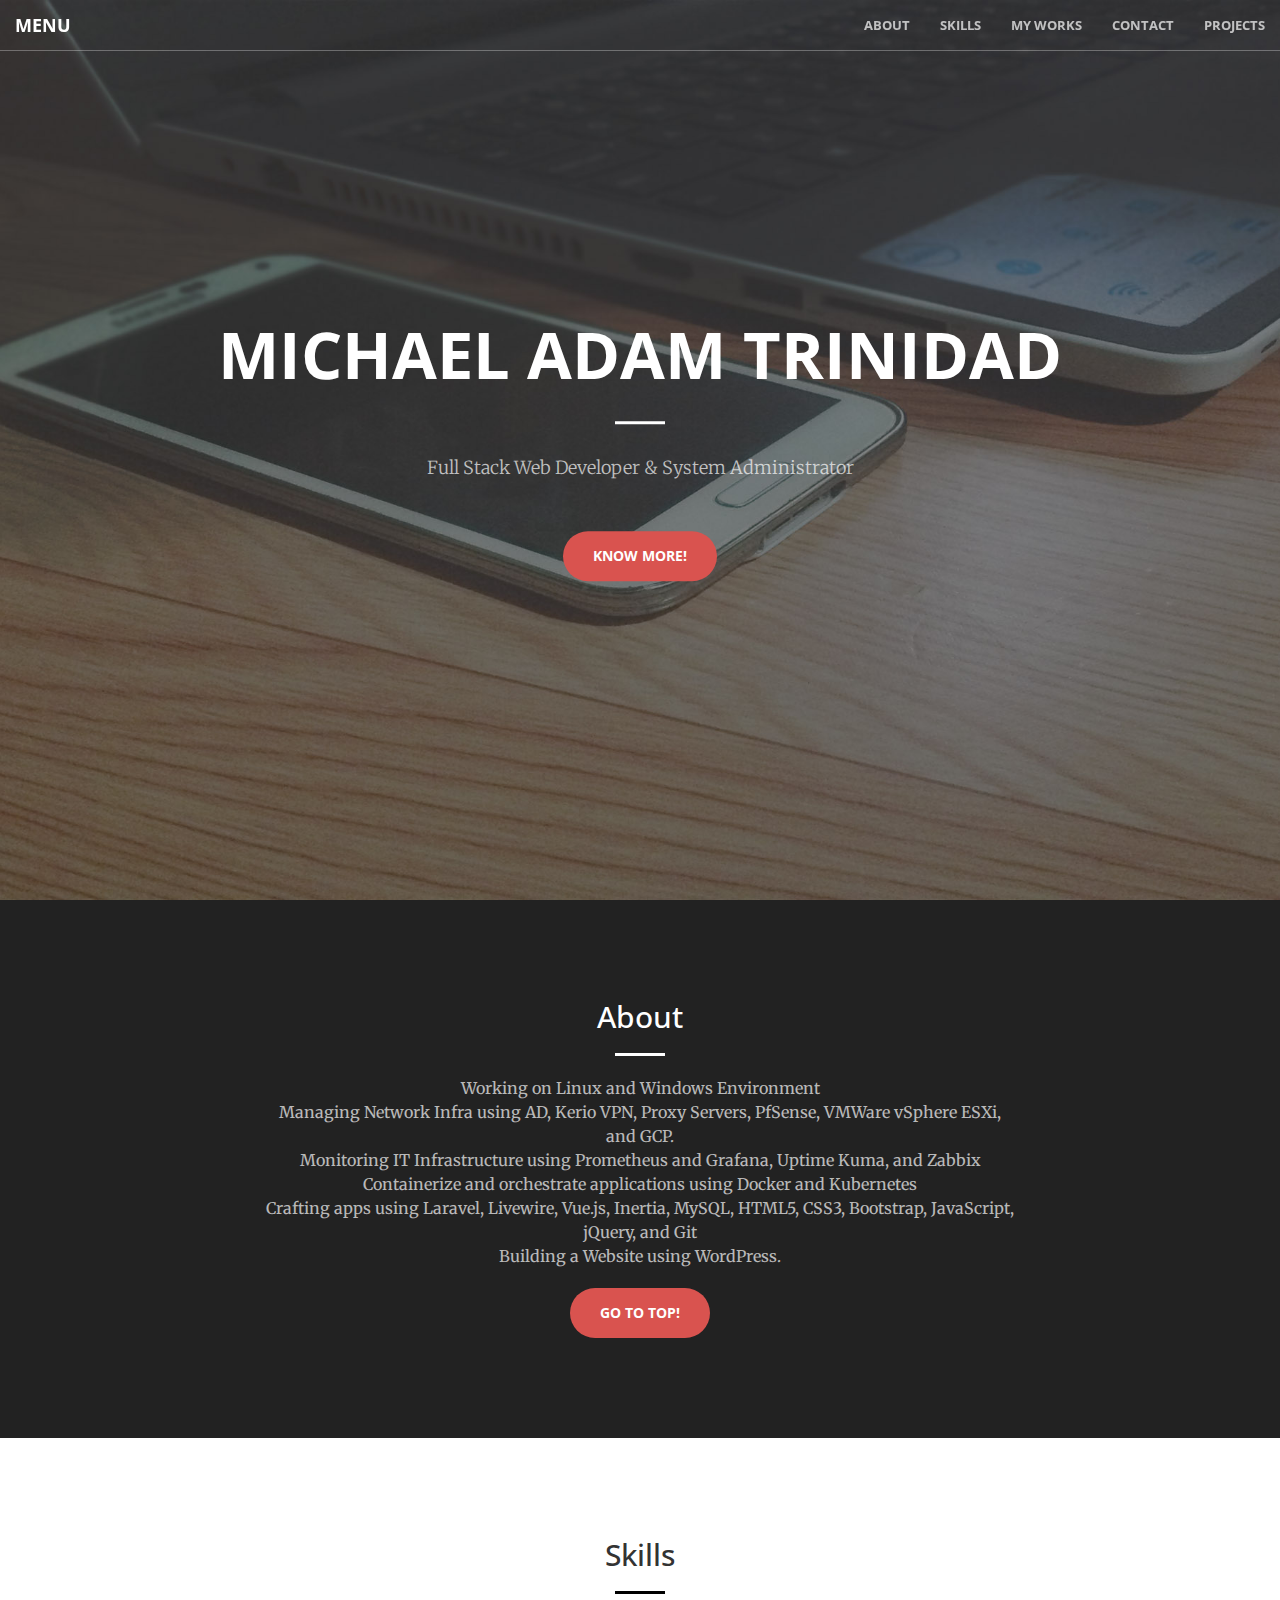
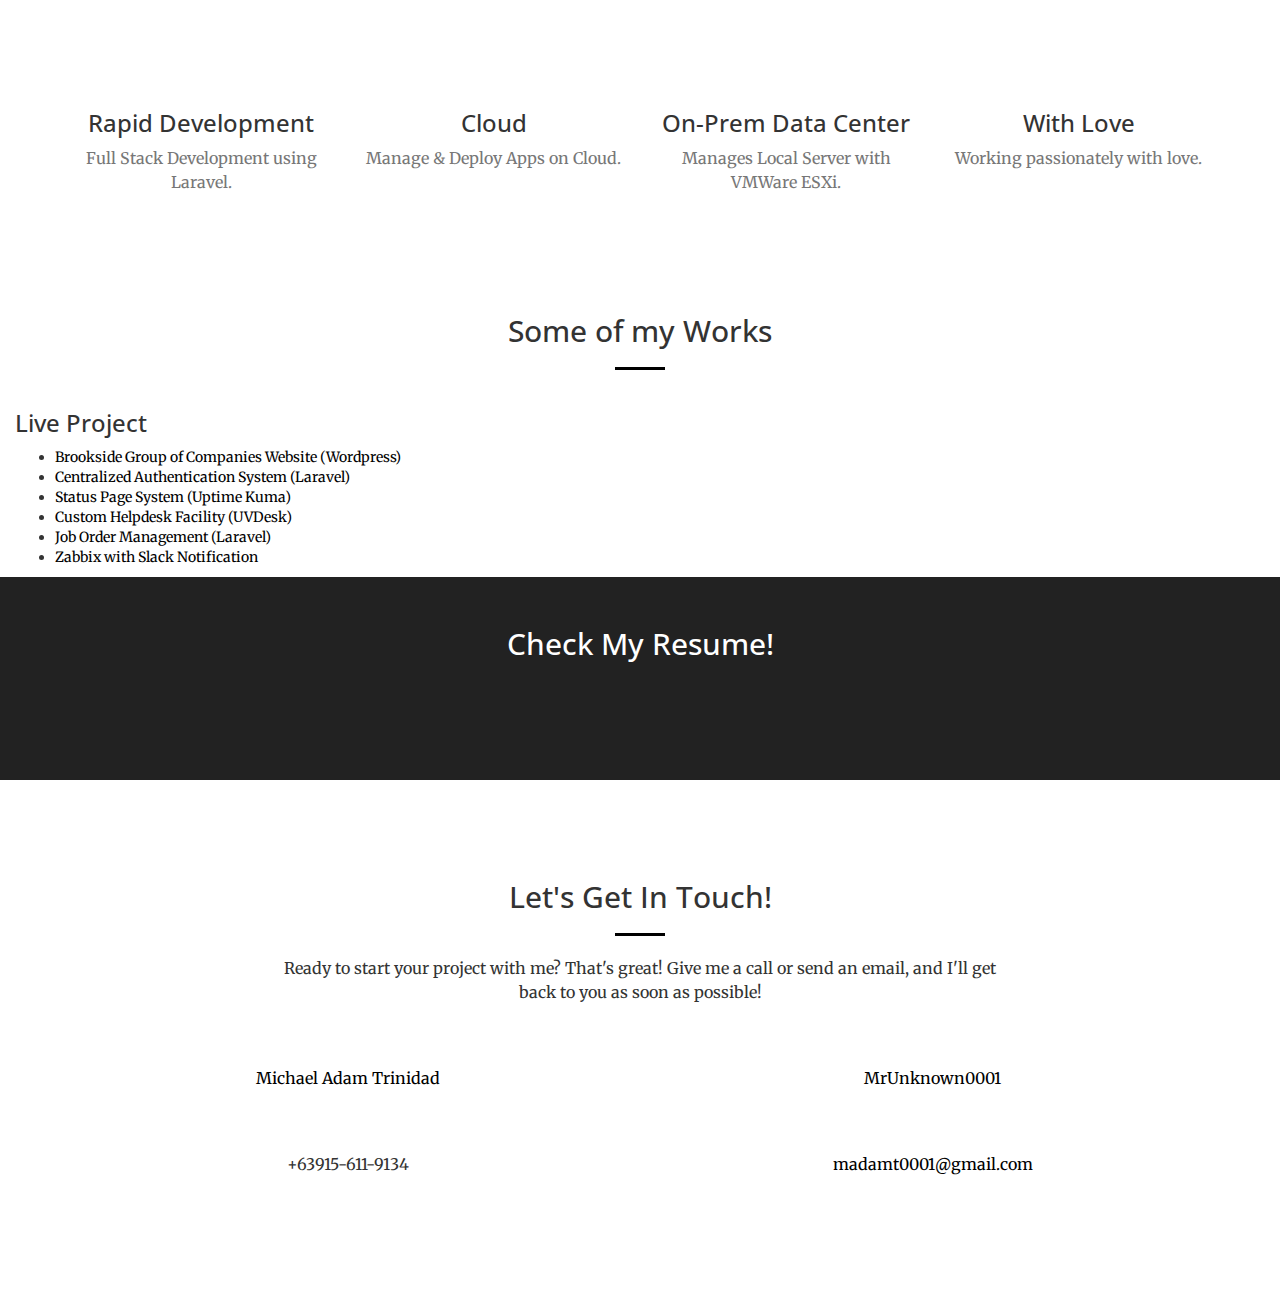
==== commit 7af9e164: "Update index.html" ====
--- a/portfolio/index.html
+++ b/portfolio/index.html
@@ -100,15 +100,19 @@
                 <div class="col-lg-8 col-lg-offset-2 text-center">
                     <h2 class="section-heading light">About</h2>
                     <hr class="light">
-                    <p class="text-faded">
-						Crafting modern app using Laravel, Livewire, Vue.js, Inertia, MySQL, HTML5, CSS3 and Twitter Bootstrap , JavaScript, jQuery, and Git.
+                    <p class="text-faded">    
+                        Working on Linux and Windows Environment
+			<br>
+			    Managing Network Infra using AD, Kerio VPN, Proxy Servers, PfSense, VMWare vSphere ESXi, and GCP.
                         <br>
-                        Building Website using Wordpress.
+			    Monitoring IT Infrastructure using Prometheus and Grafana, Uptime Kuma, and Zabbix
+			<br>
+			    Containerize and orchestrate applications using Docker and Kubernetes
+			<br>
+			    Crafting apps using Laravel, Livewire, Vue.js, Inertia, MySQL, HTML5, CSS3, Bootstrap, JavaScript, jQuery, and Git
                         <br>
-                        Managing Network Infra using AD, Kerio VPN, VMWare vSphere, ESXi and GCP.
-                        <br>
-                        Working on Linux and Windows Environment
-					</p>
+                            Building a Website using WordPress.
+			</p>
                     <a href="#" class="btn btn-danger btn-xl">Go To Top!</a>
                 </div>
             </div>
@@ -168,9 +172,10 @@
                     <ul>
                         <li><a href="https://brooksidegroup.org" target="_blank">Brookside Group of Companies Website (Wordpress)</a></li>
                         <li><a href="https://bfcgroup.ph" target="_blank">Centralized Authentication System (Laravel)</a></li>
-                        <li><a href="https://status.bfcgroup.ph" target="_blank">Status Page System (Laravel)</a></li>
+                        <li><a href="https://uptime.bfcgroup.ph" target="_blank">Status Page System (Uptime Kuma)</a></li>
                         <li><a href="https://helpdesk.bfcgroup.ph" target="_blank">Custom Helpdesk Facility (UVDesk)</a></li>
                         <li><a href="https://jwo.bfcgroup.ph" target="_blank">Job Order Management (Laravel)</a></li>
+                        <li><a href="https://zabbix.bfcgroup.ph" target="_blank">Zabbix with Slack Notification</a></li>
                     </ul>
                 </div>
             </div>
@@ -192,7 +197,7 @@
                 <div class="col-lg-8 col-lg-offset-2 text-center">
                     <h2 class="section-heading">Let's Get In Touch!</h2>
                     <hr class="text-danger">
-                    <p>Ready to start your project with me? That's great! Give a call or send an email and I'll get back to you as soon as possible!</p>
+                    <p>Ready to start your project with me? That's great! Give me a call or send an email, and I'll get back to you as soon as possible!</p>
                 </div>
             </div>
             <div class="row">
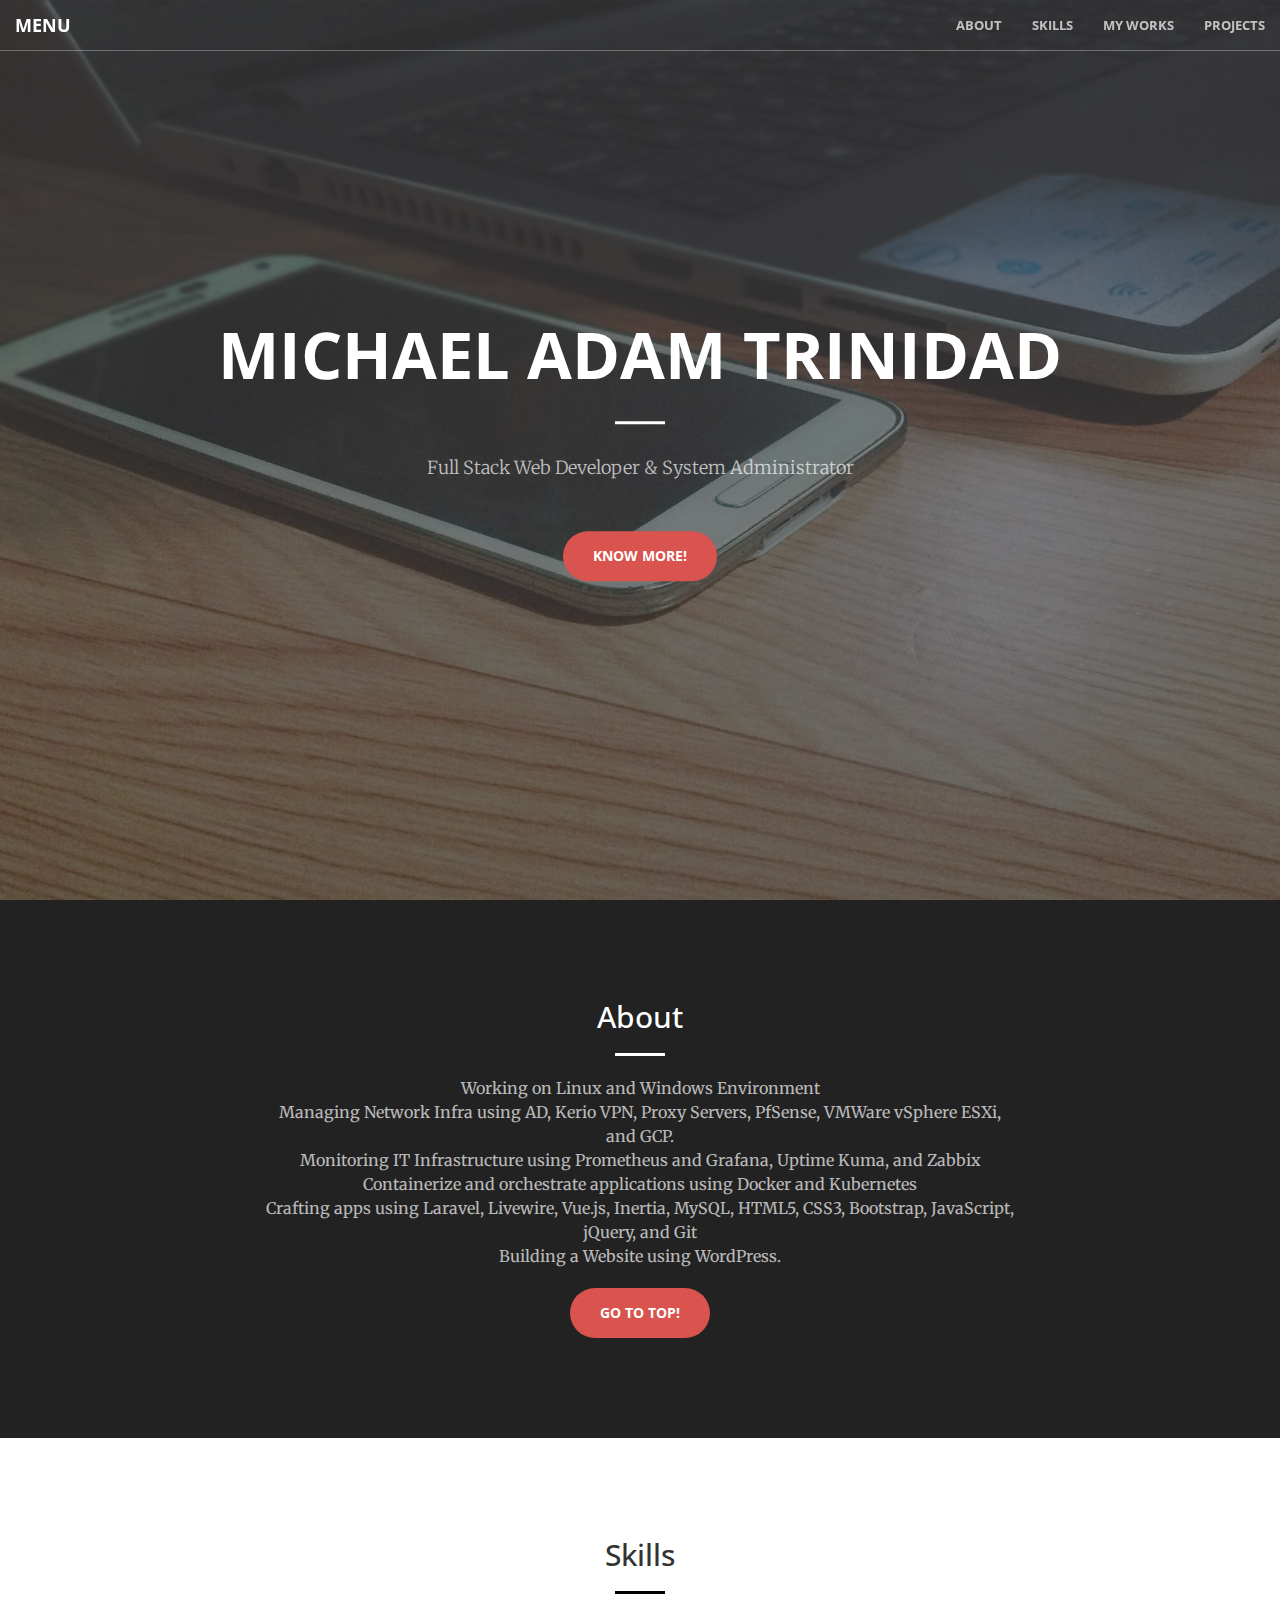
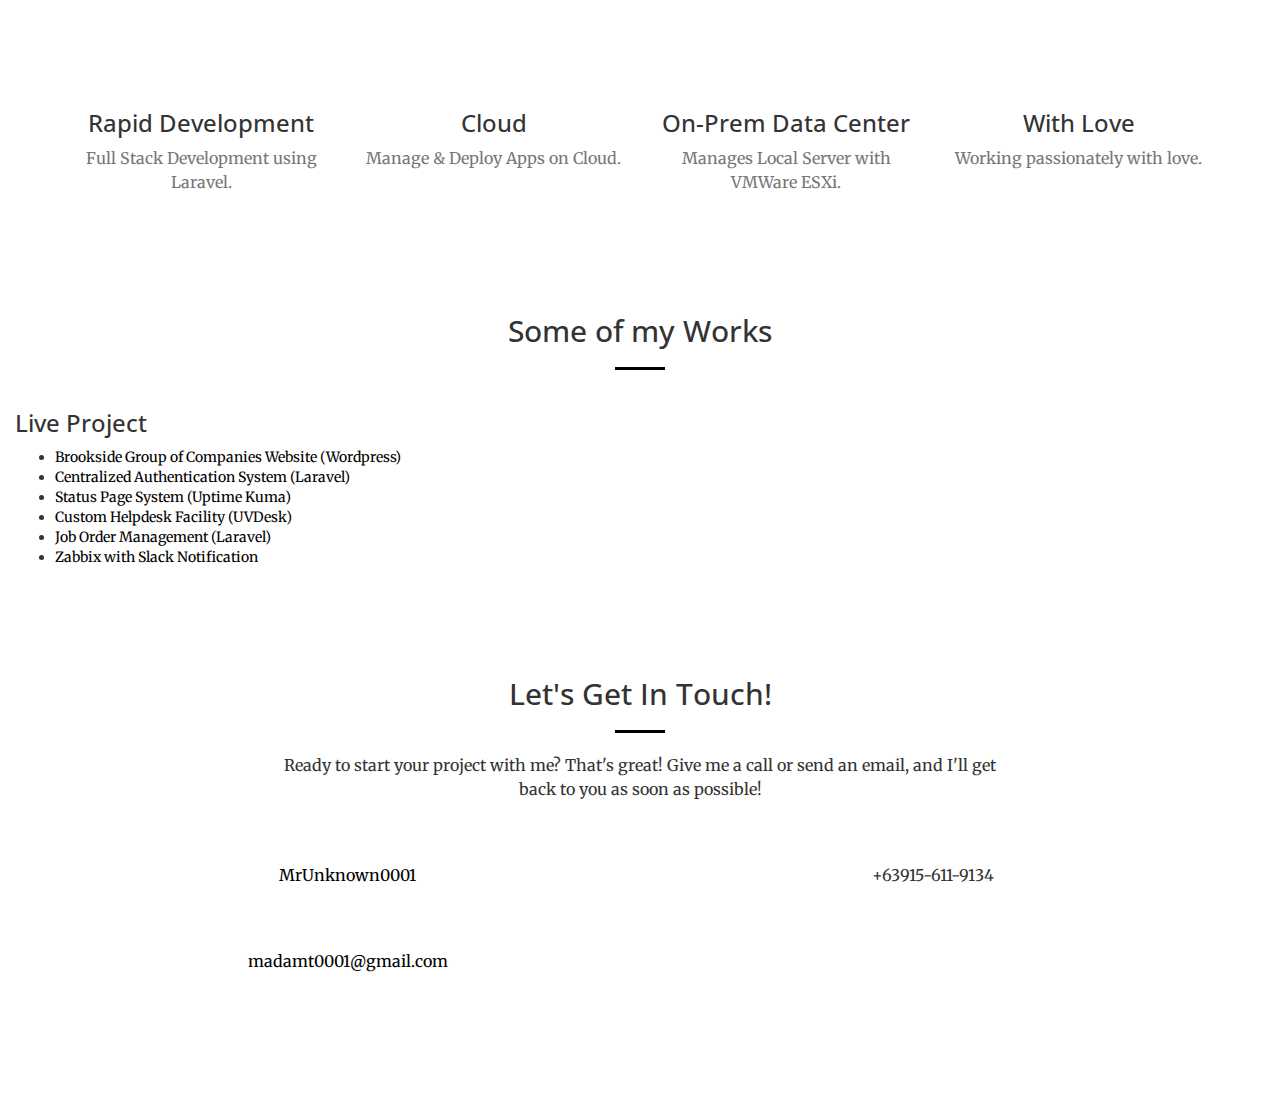
==== commit 048288ad: "Update index.html" ====
--- a/portfolio/index.html
+++ b/portfolio/index.html
@@ -69,7 +69,7 @@
                         <a class="page-scroll" href="#my_works">My Works</a>
                     </li>
                     <li>
-                        <a class="page-scroll" href="#contact">Contact</a>
+<!--                         <a class="page-scroll" href="#contact">Contact</a> -->
                     </li>
                     <li>
                         <a class="page-scroll" href="/projects">Projects</a>
@@ -182,14 +182,14 @@
         </div>
     </section>
 
-    <aside class="bg-dark">
+    <!--<aside class="bg-dark">
         <div class="container text-center">
             <div class="call-to-action">
                 <h2>Check My Resume!</h2>
                 <a href="https://resume.io/r/oZkEIbDtg" target="_blank" class="btn btn-danger btn-xl wow tada">Click Me!</a>
             </div>
         </div>
-    </aside>
+    </aside>-->
 
     <section id="contact">
         <div class="container">
@@ -201,10 +201,10 @@
                 </div>
             </div>
             <div class="row">
-                <div class="col-md-6 text-center">
+<!--                 <div class="col-md-6 text-center">
                     <i class="fa fa-linkedin-square fa-3x wow bounceIn"></i>
                     <p><a href="https://www.linkedin.com/in/michael-adam-trinidad-03480523b/" target="_blank">Michael Adam Trinidad</a></p>
-                </div>
+                </div> -->
                 <div class="col-md-6 text-center">
                     <i class="fa fa-github fa-3x wow bounceIn"></i>
                     <p><a href="https://github.com/mrunknown0001" target="_blank">MrUnknown0001</a></p>
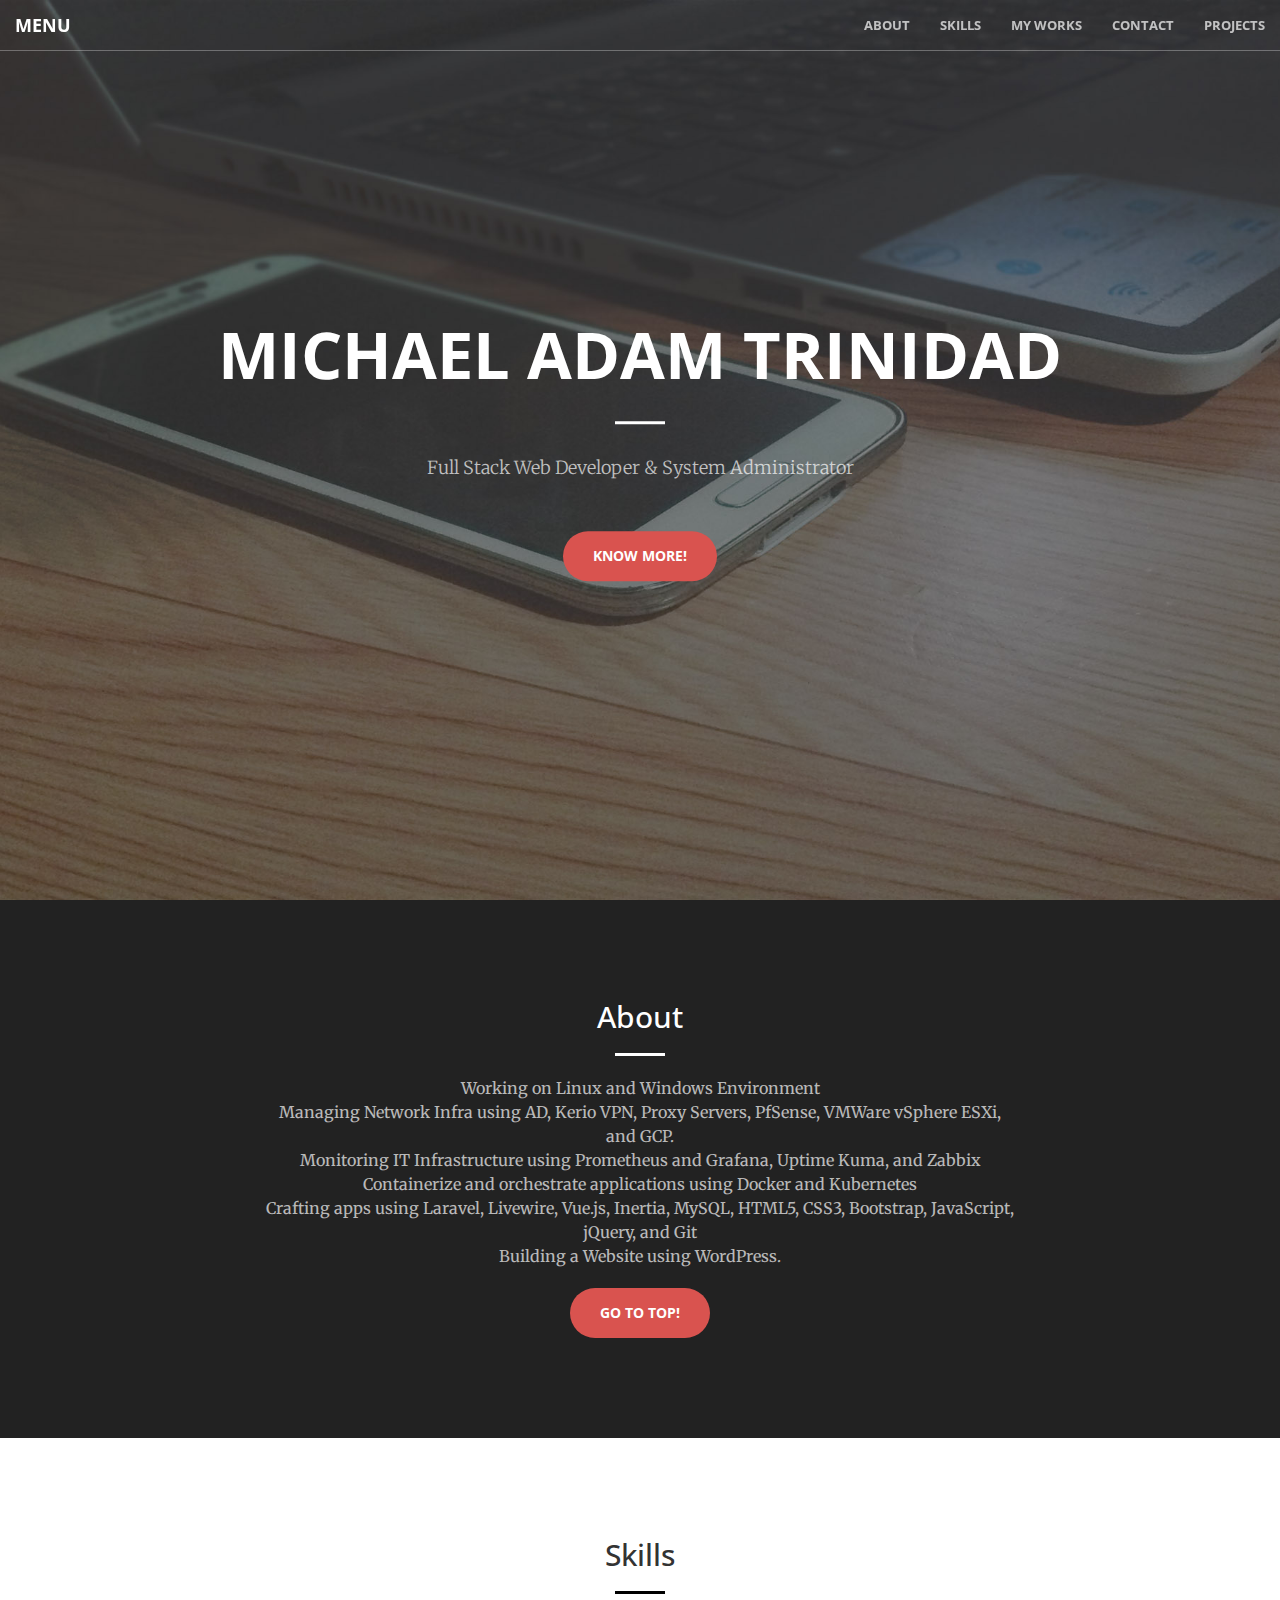
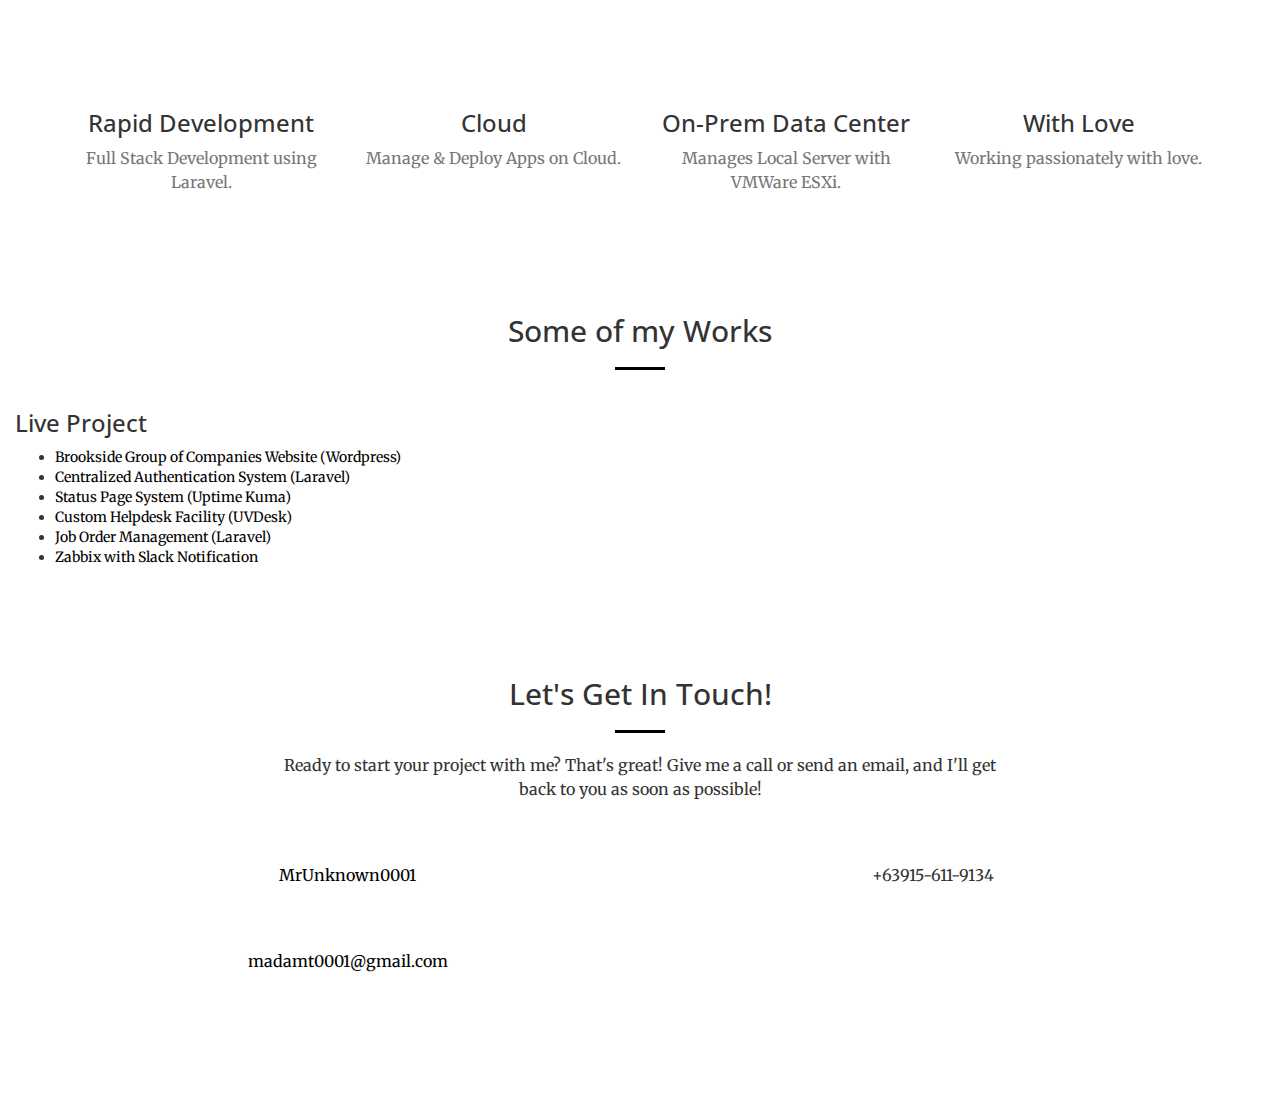
==== commit e24a767a: "Update index.html" ====
--- a/portfolio/index.html
+++ b/portfolio/index.html
@@ -69,7 +69,7 @@
                         <a class="page-scroll" href="#my_works">My Works</a>
                     </li>
                     <li>
-<!--                         <a class="page-scroll" href="#contact">Contact</a> -->
+                        <a class="page-scroll" href="#contact">Contact</a>
                     </li>
                     <li>
                         <a class="page-scroll" href="/projects">Projects</a>
